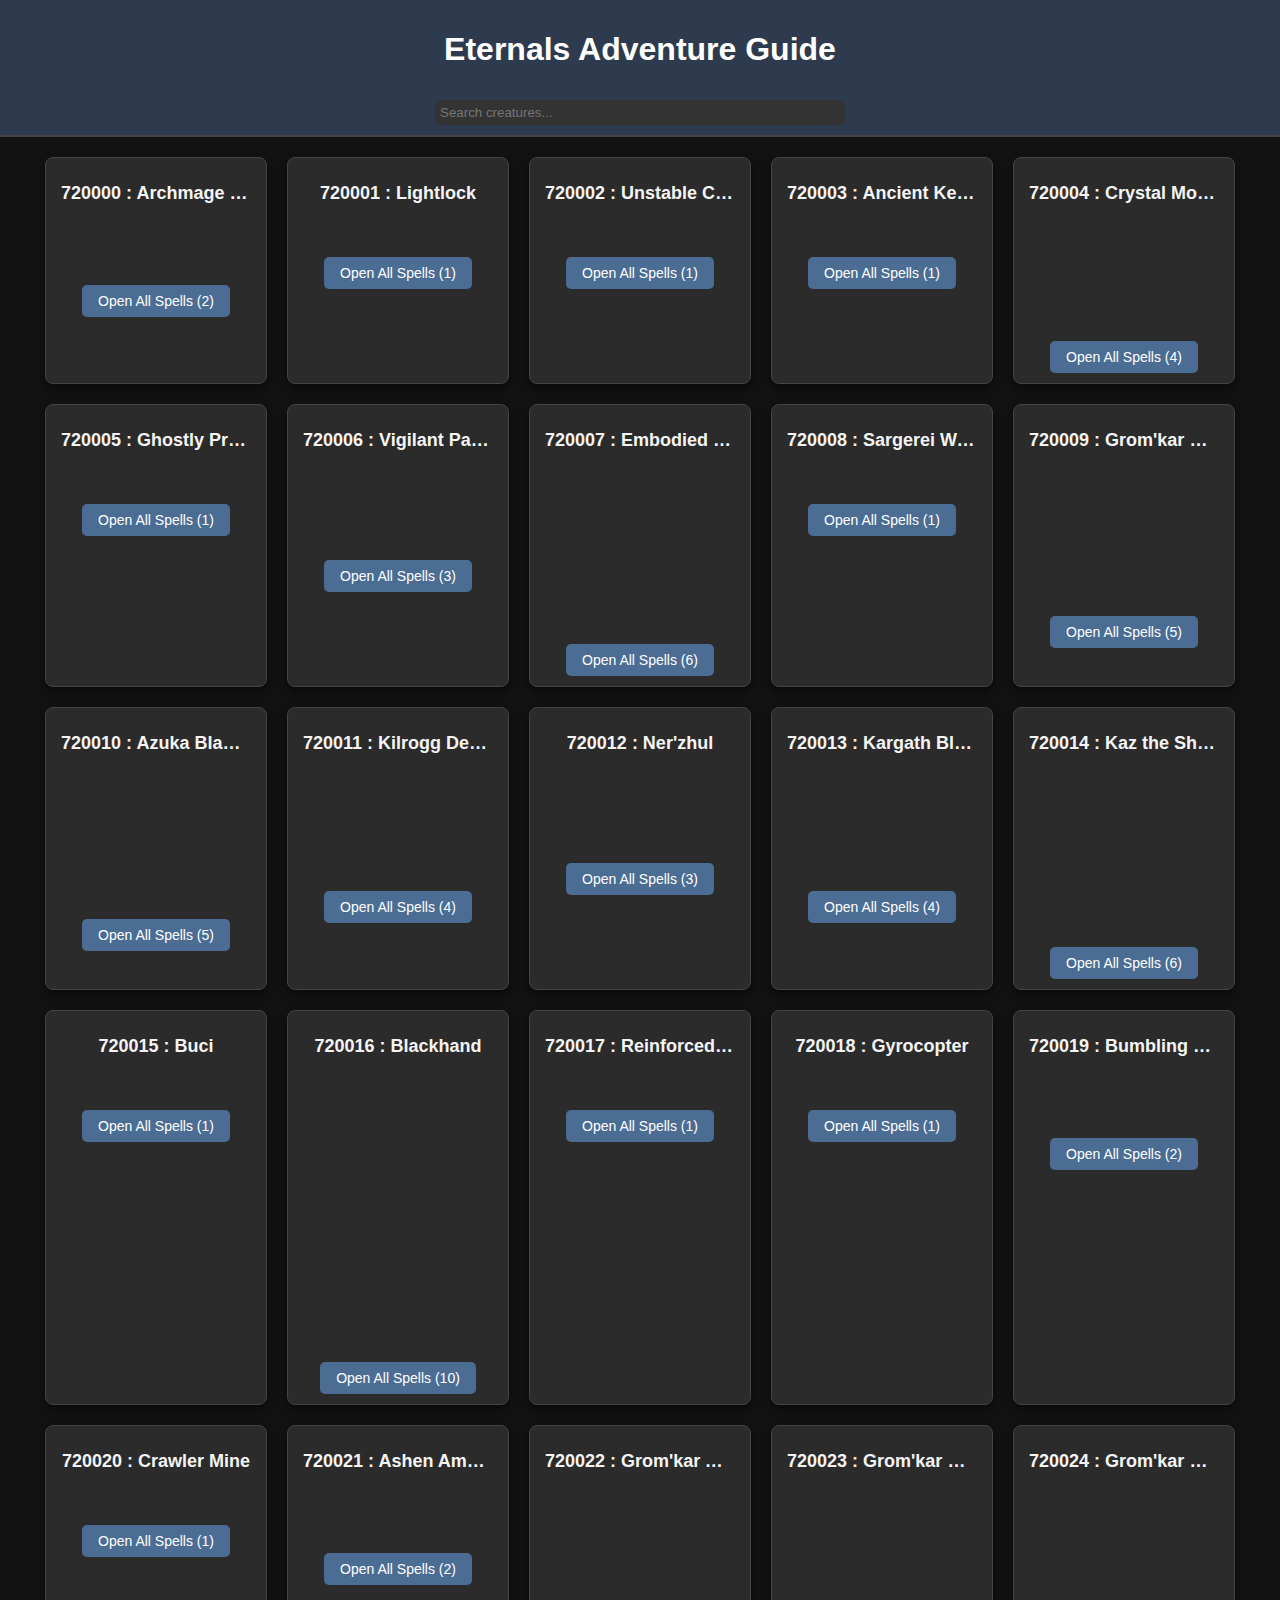
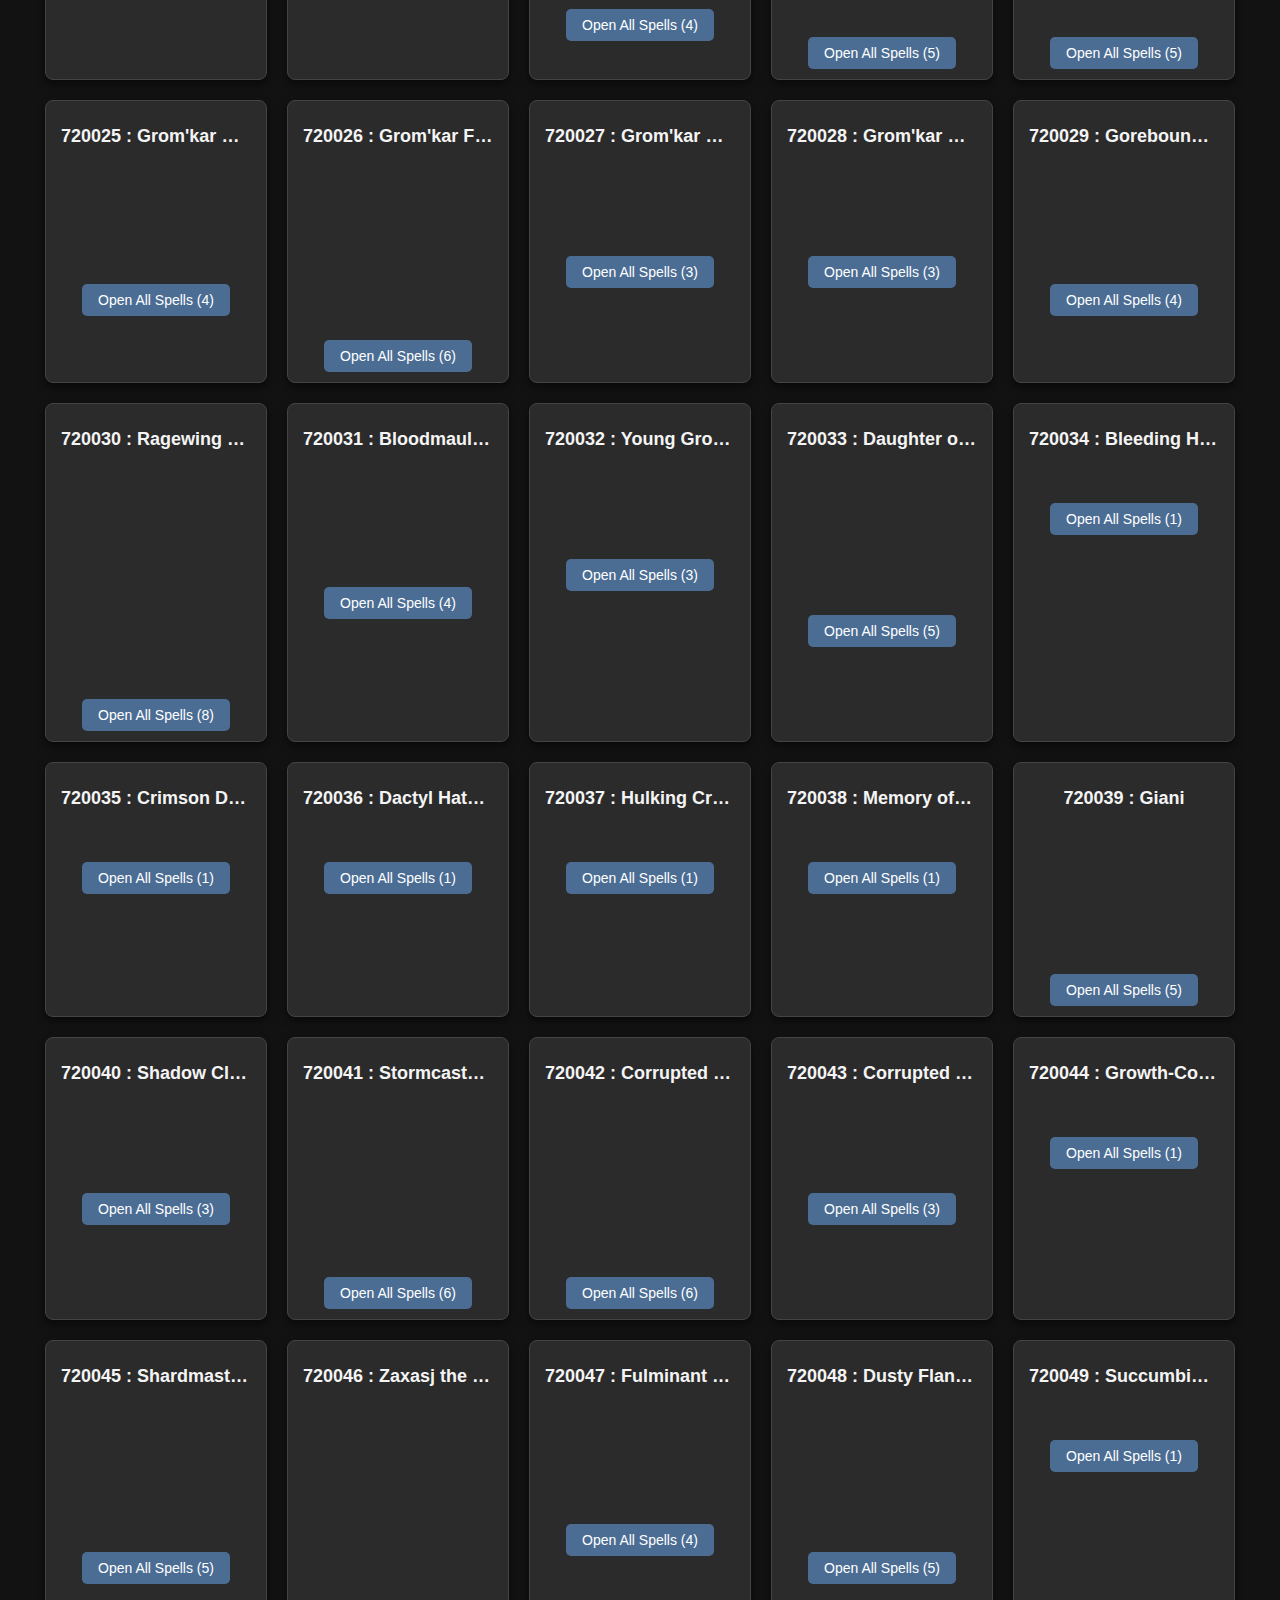
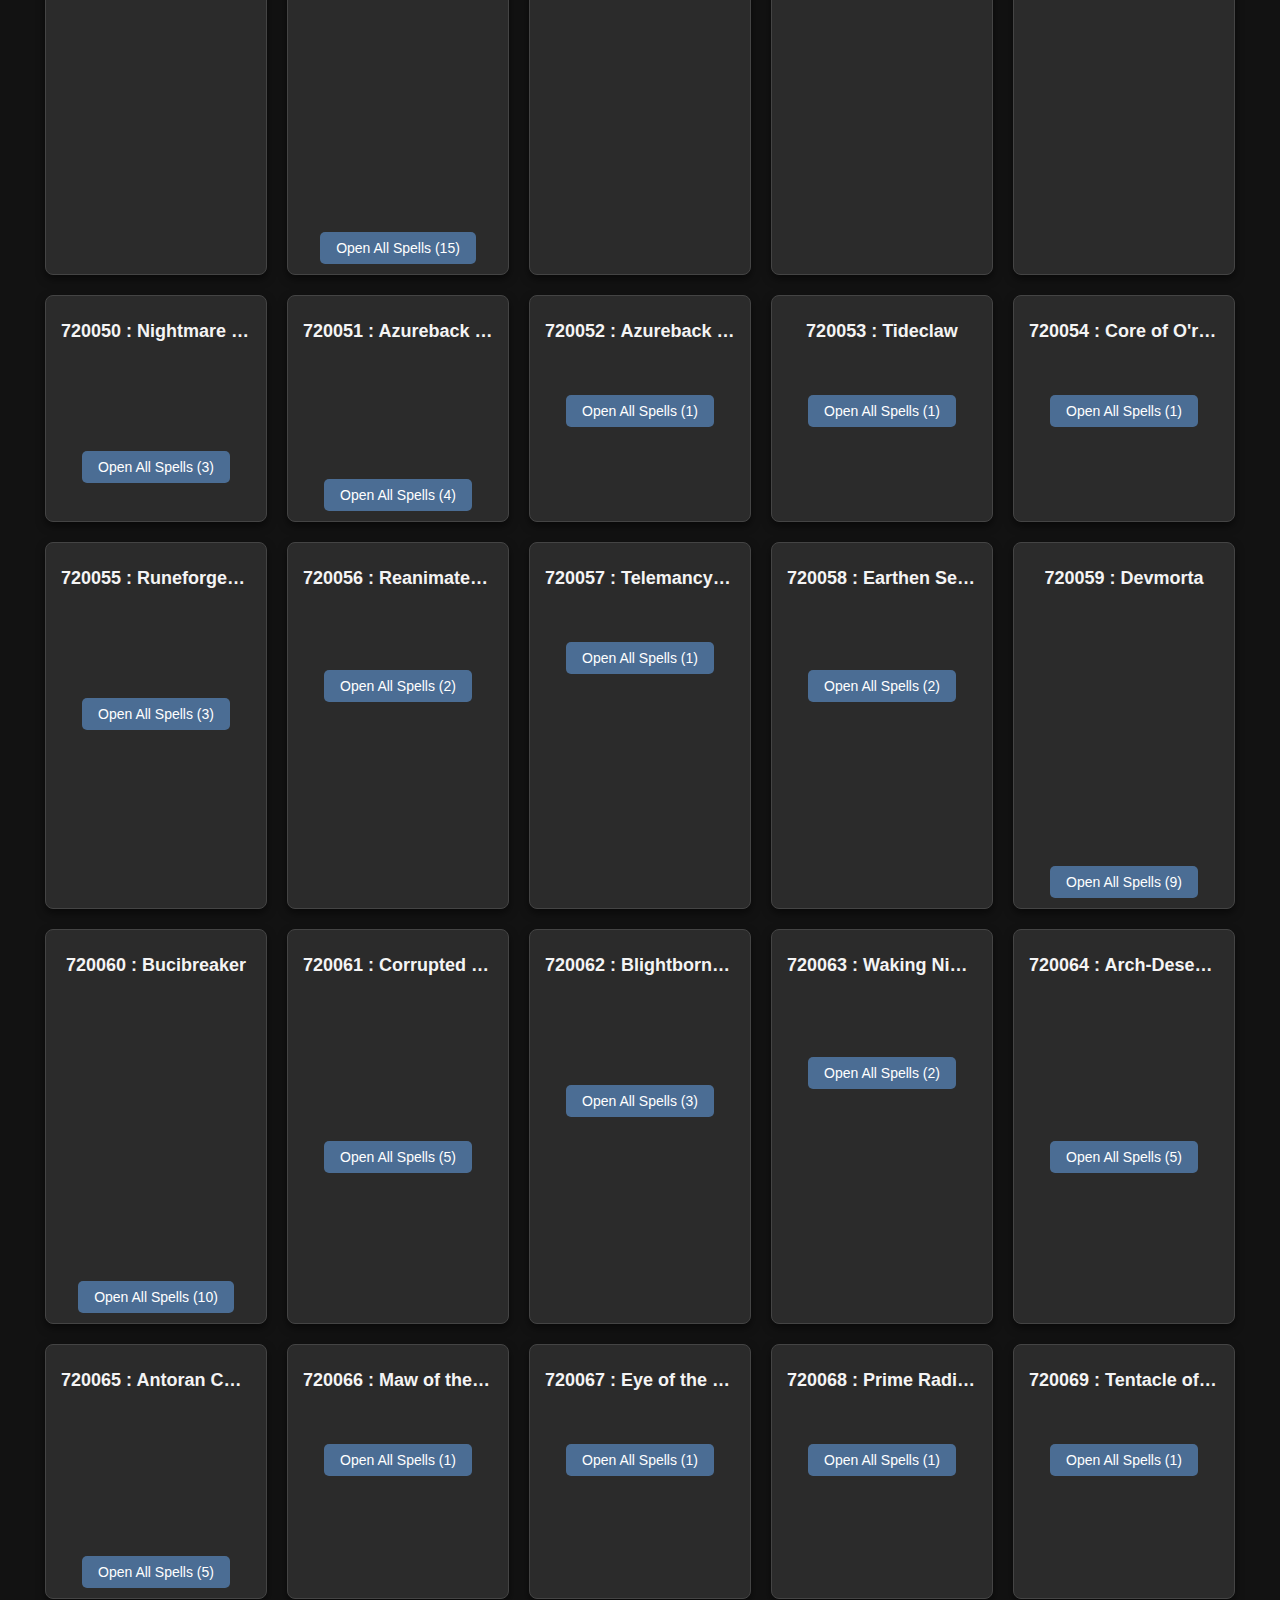
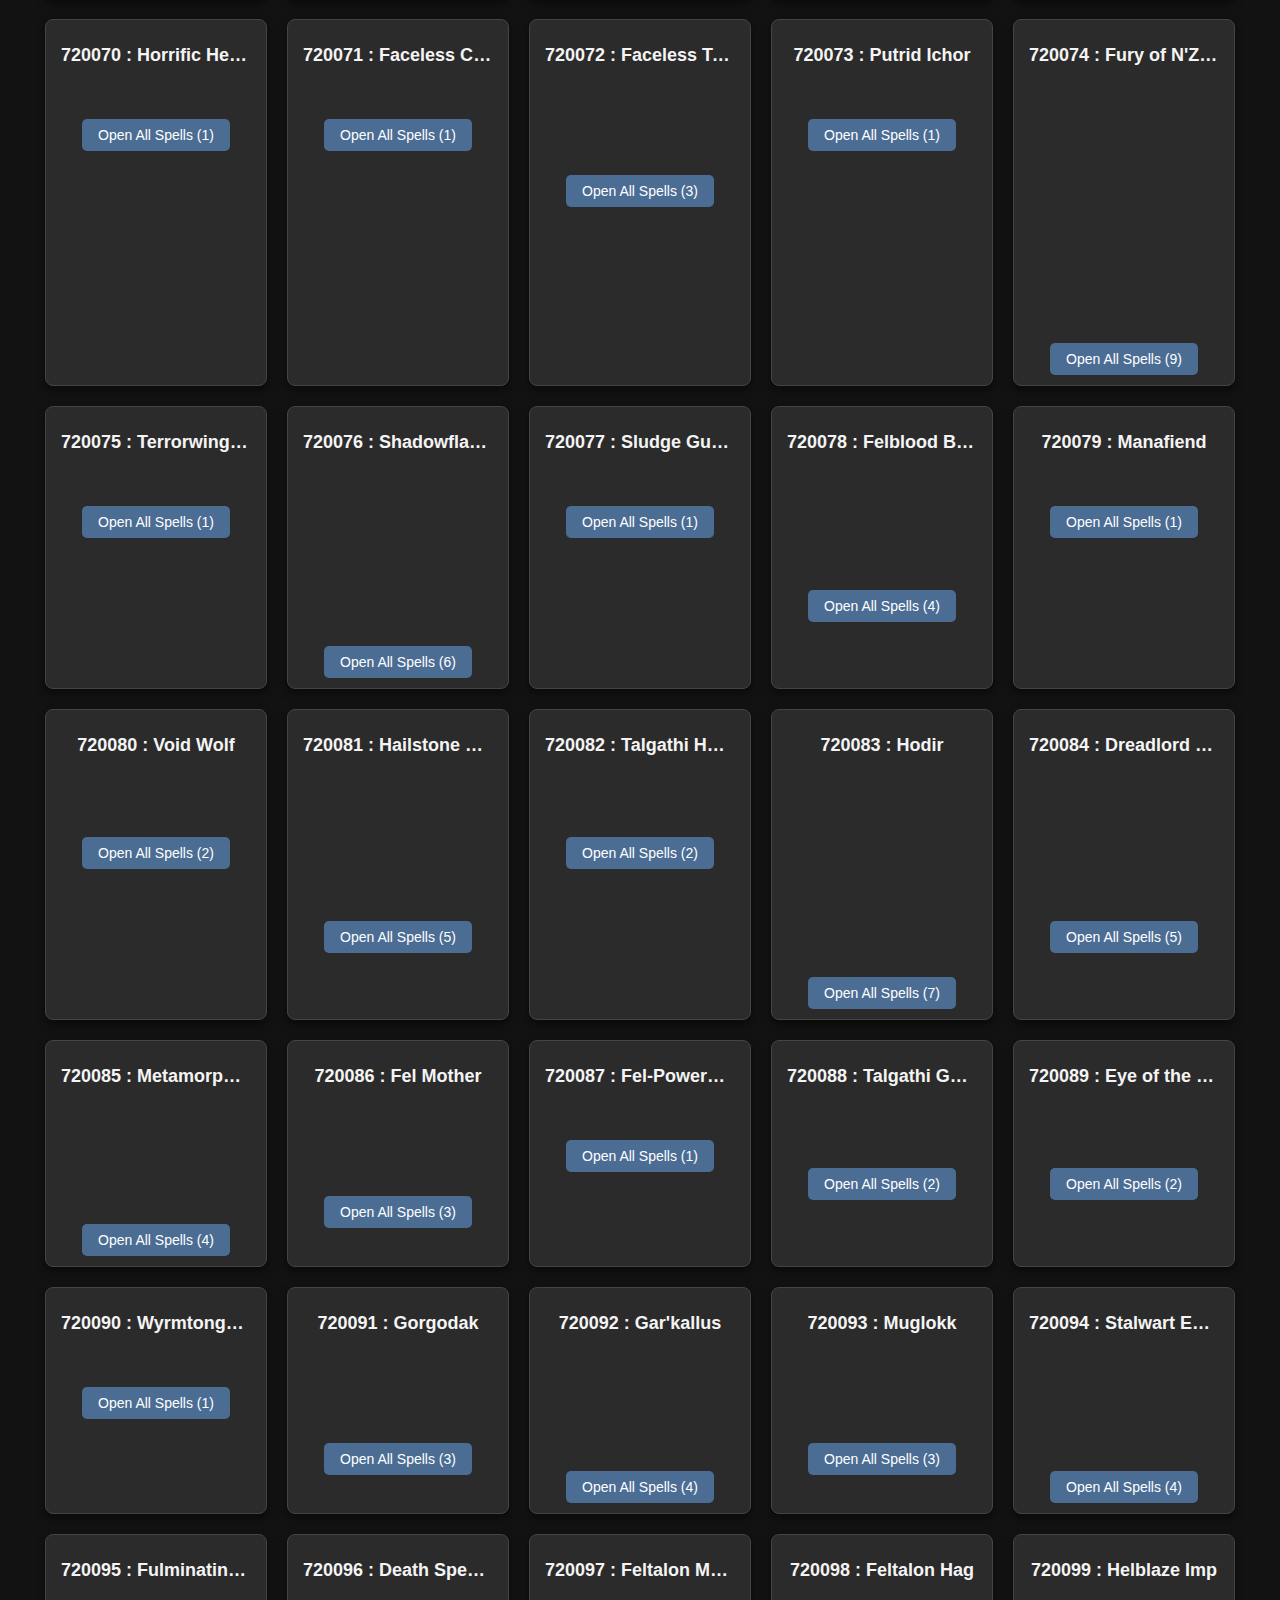
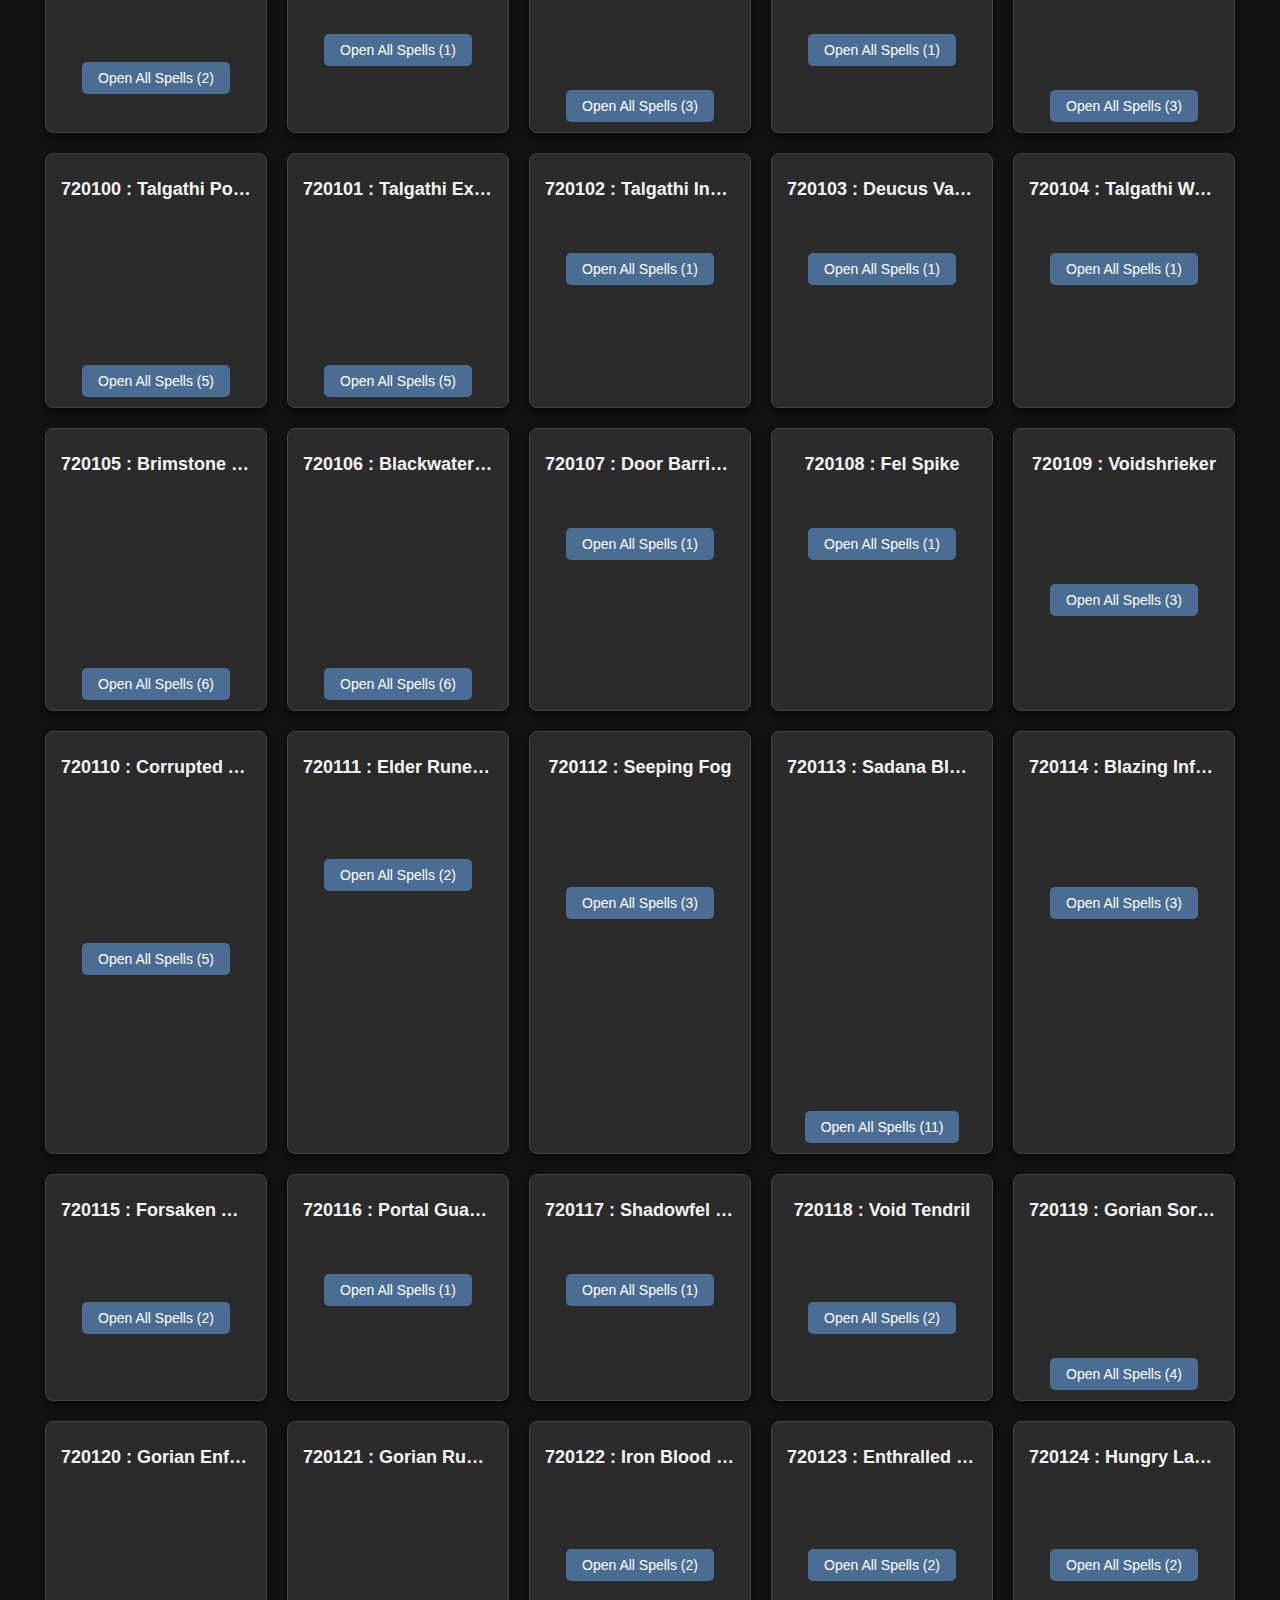
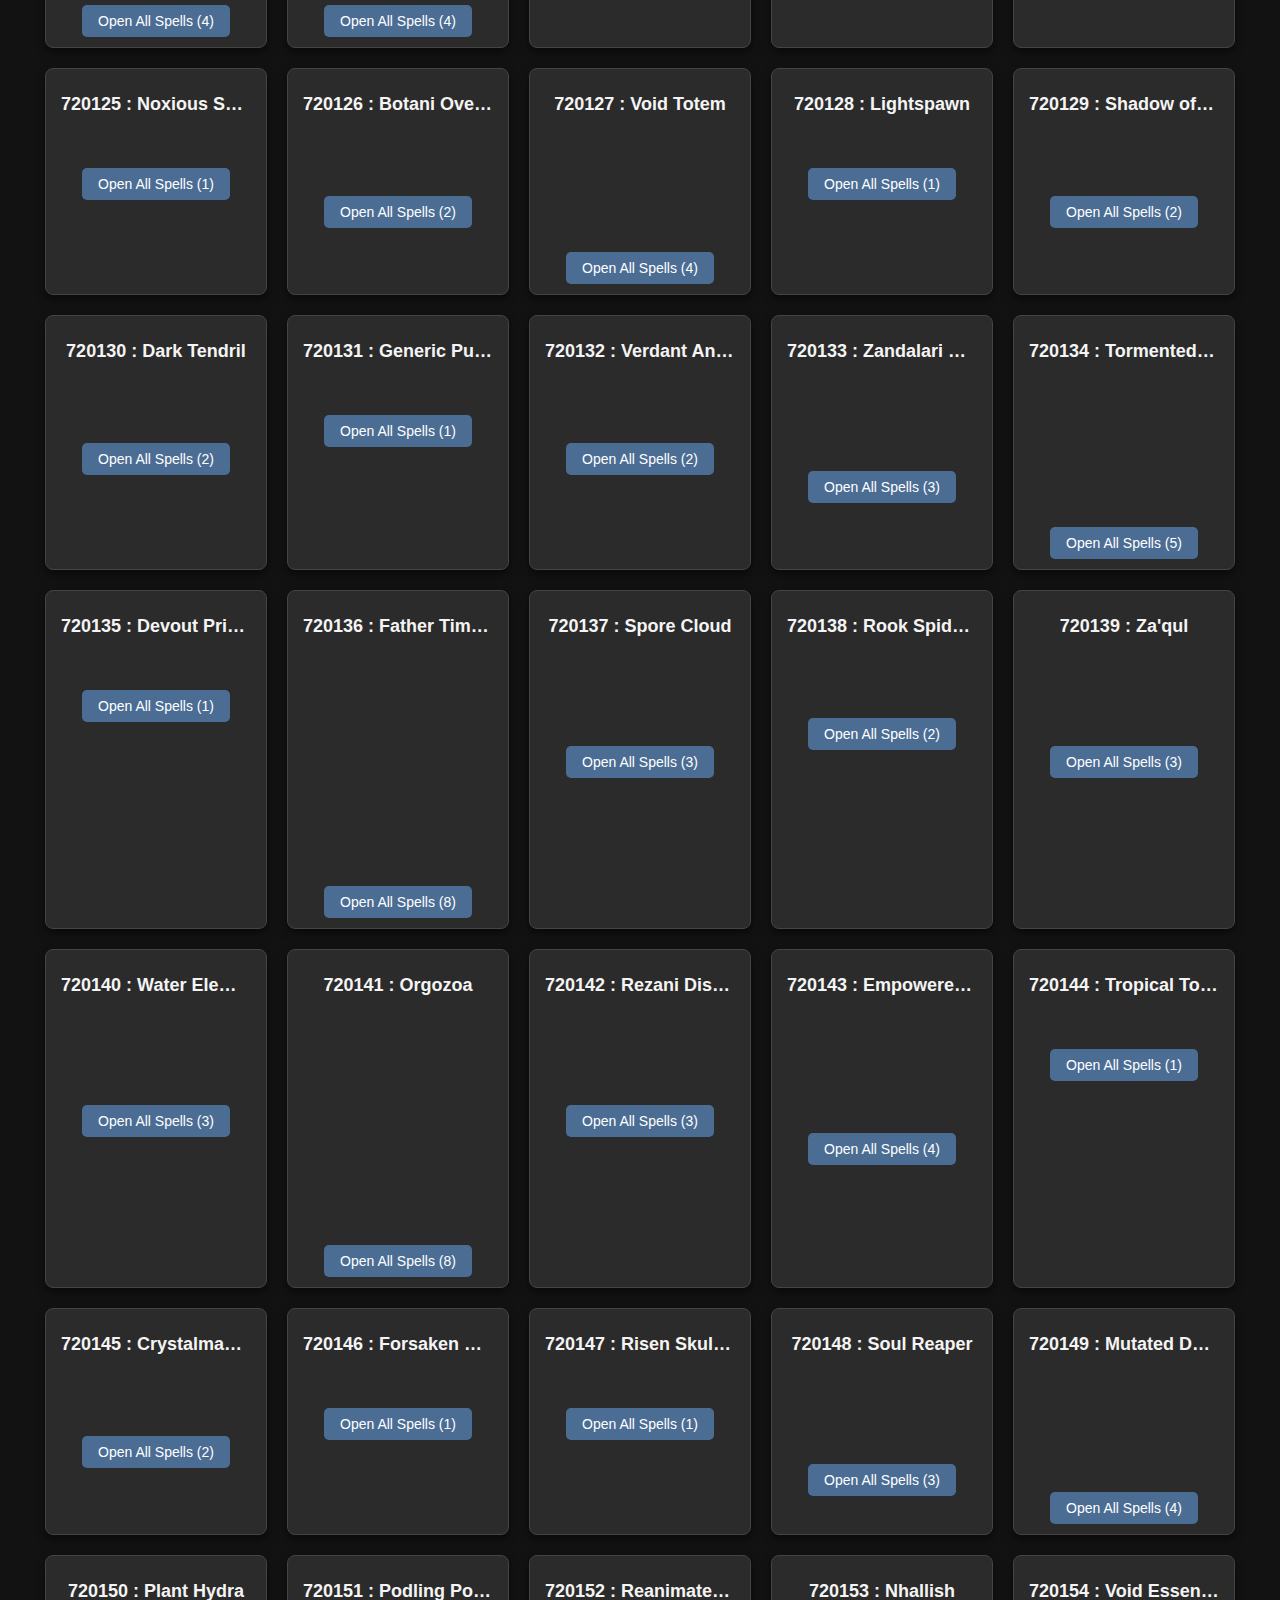
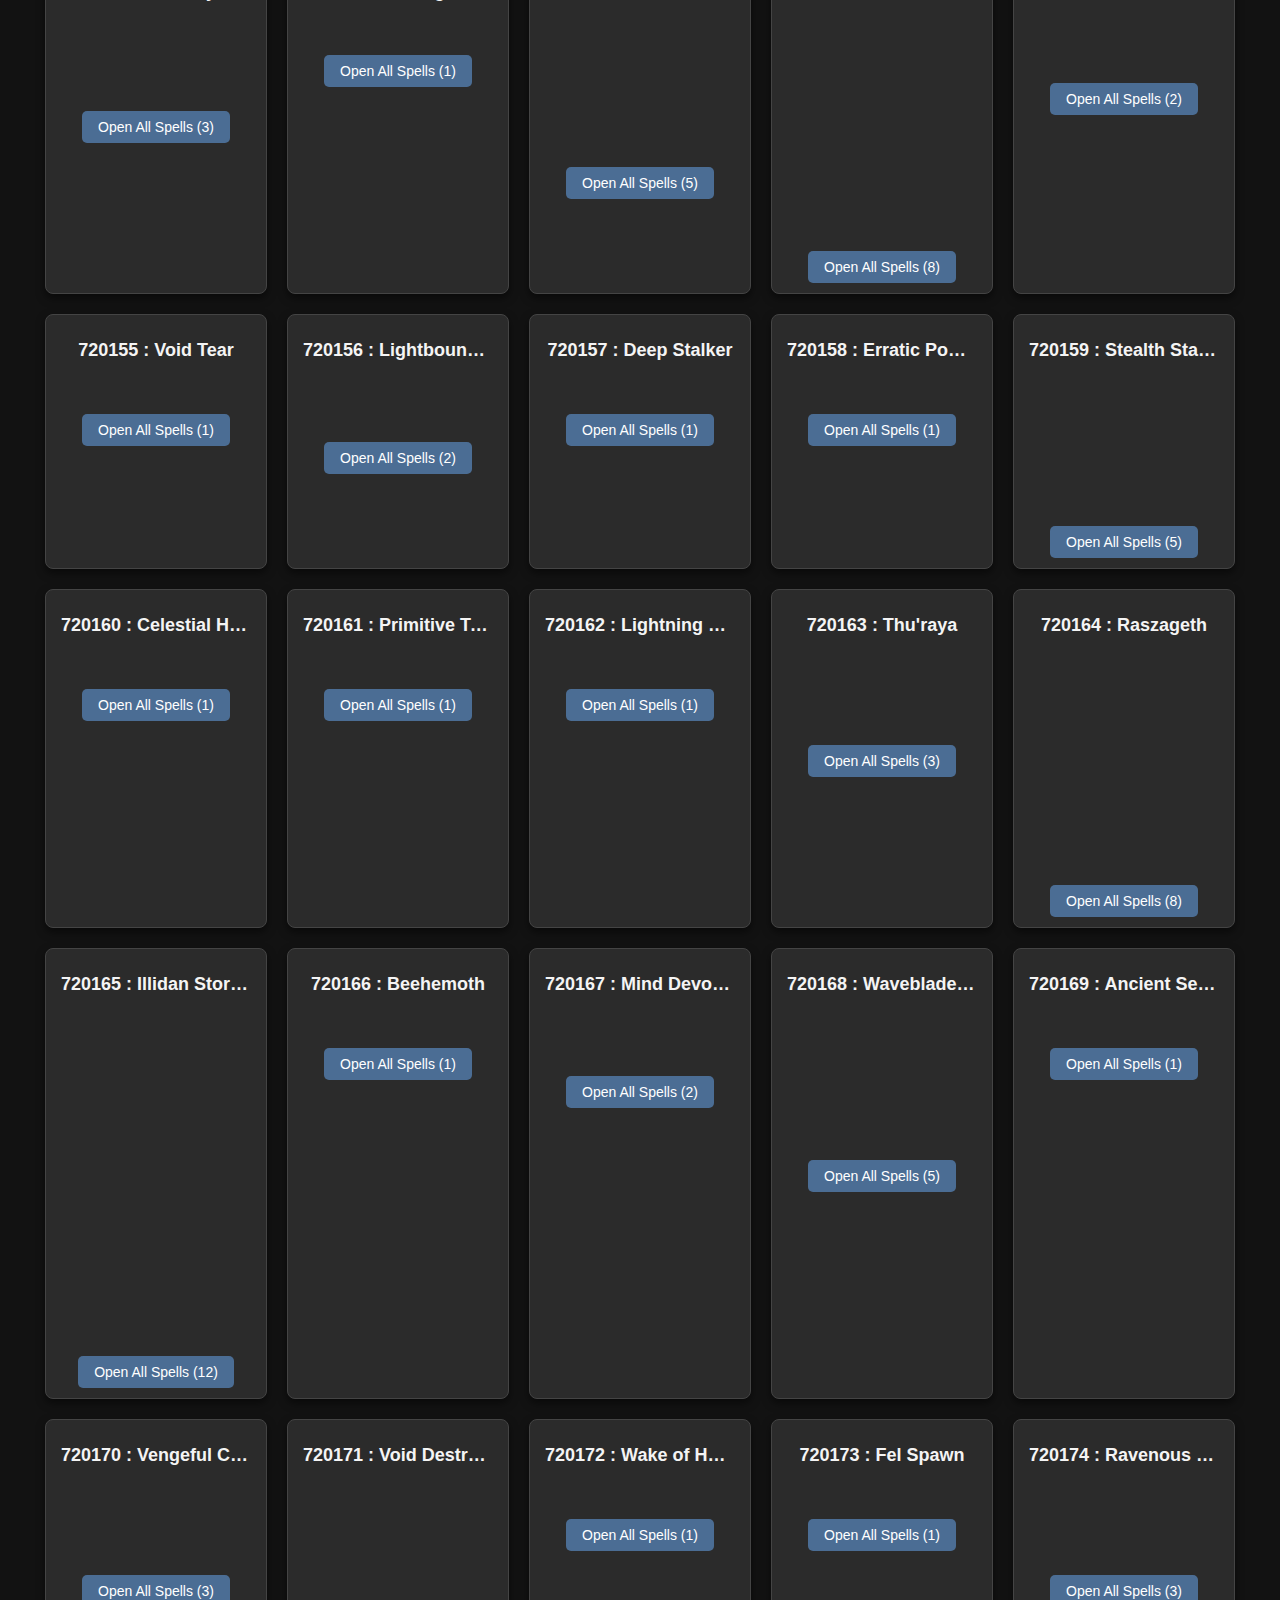
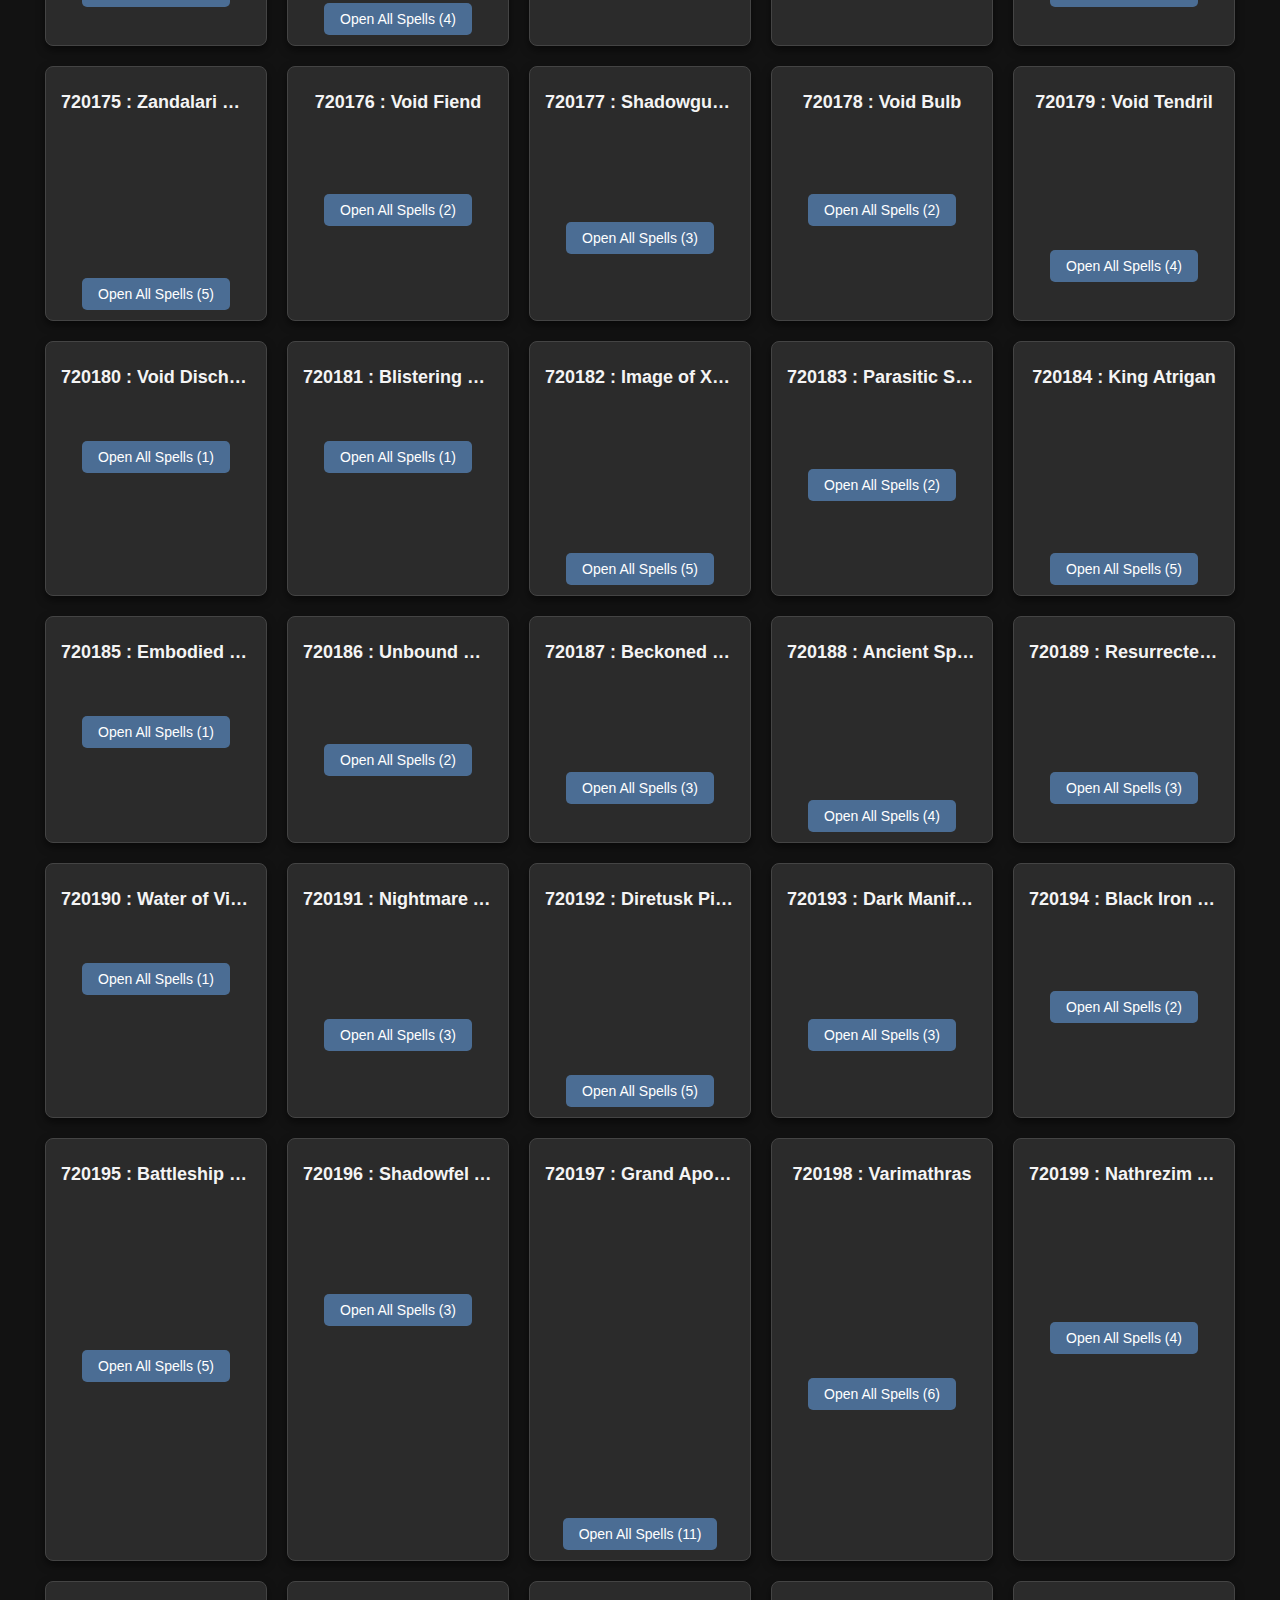
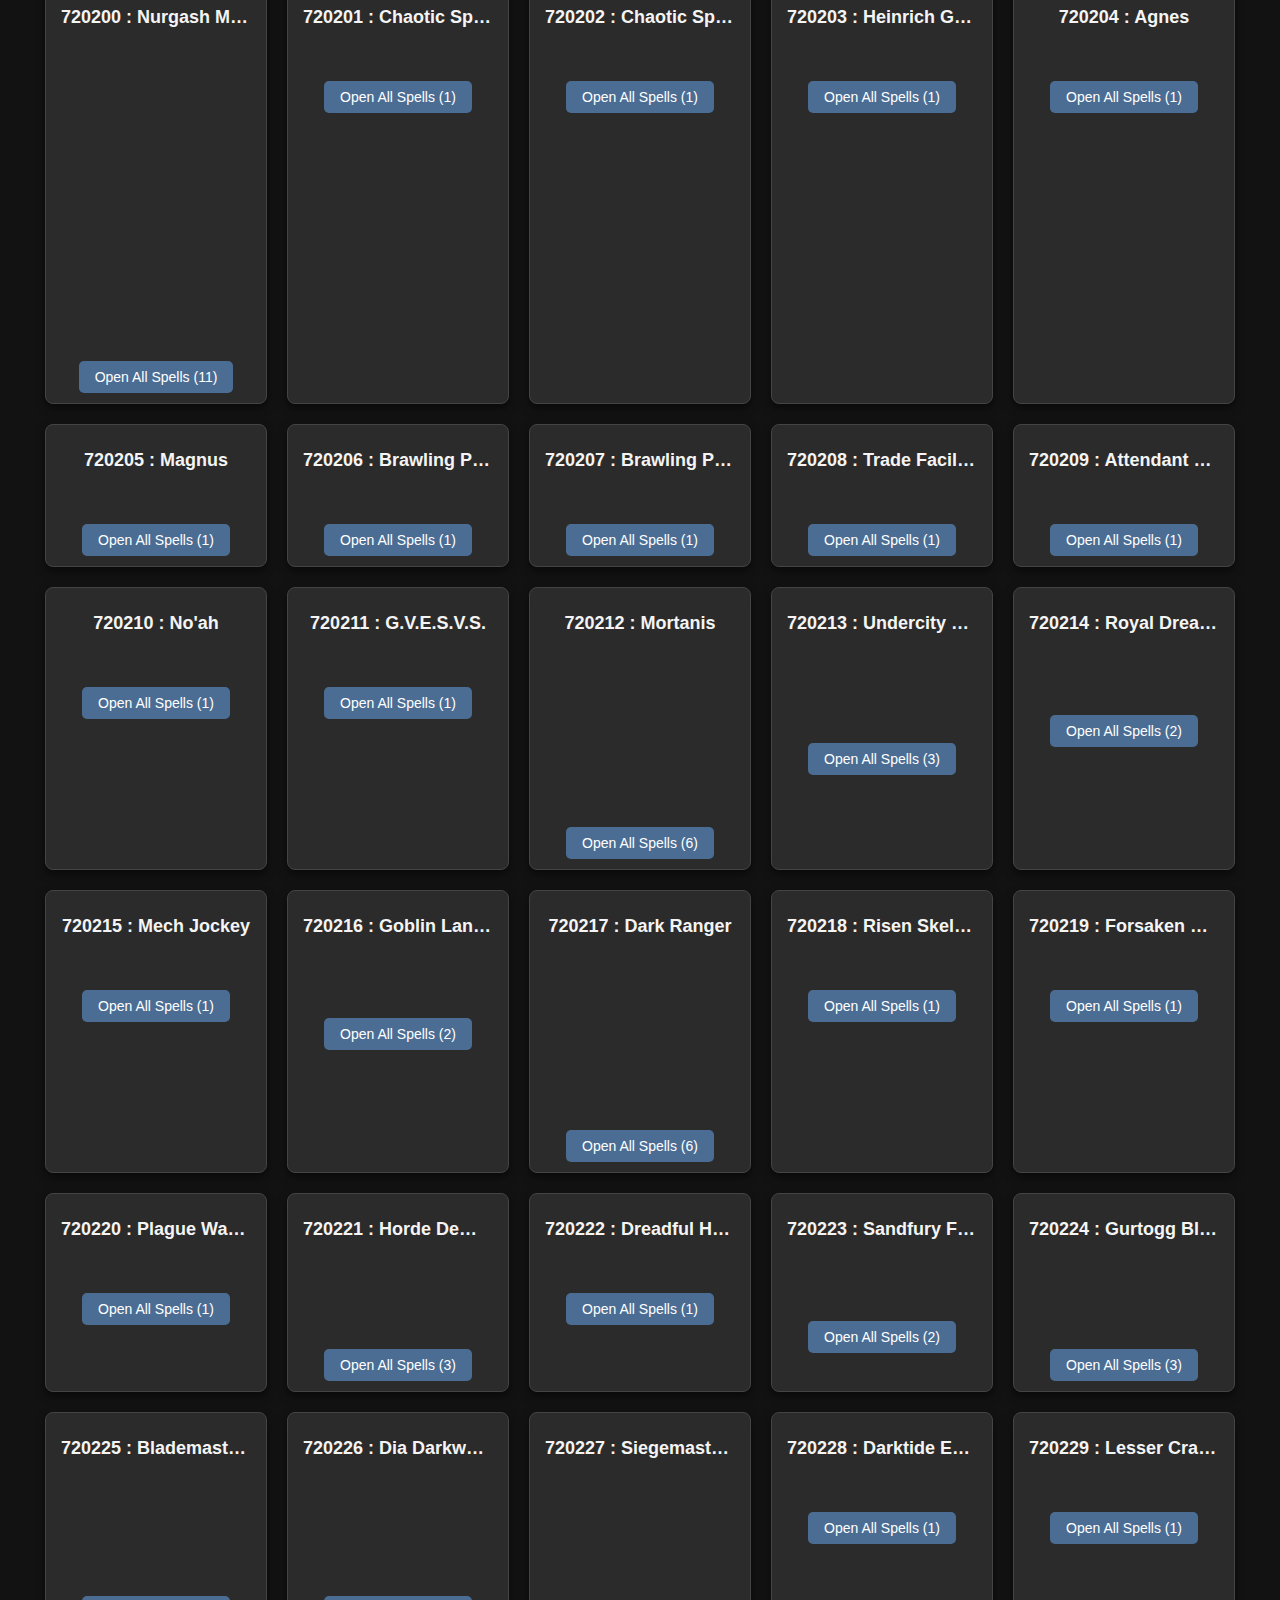
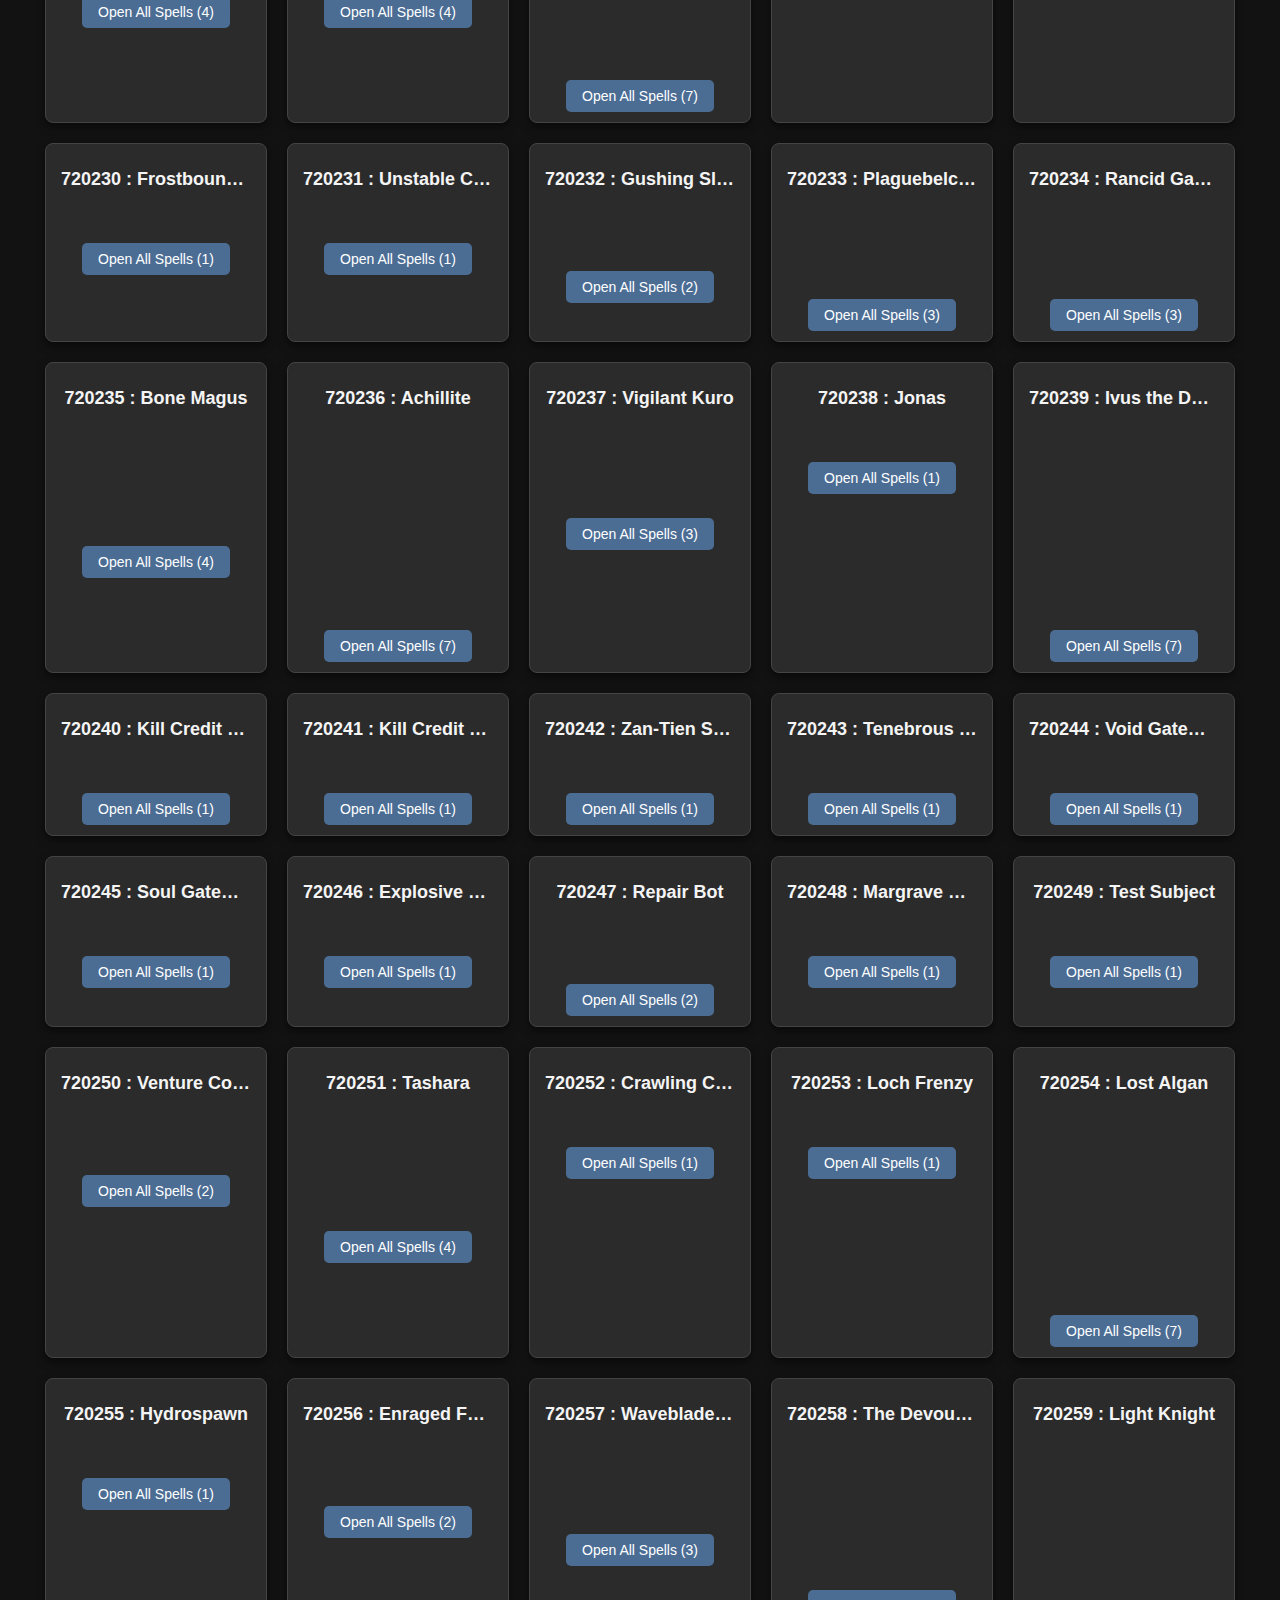
==== EternalsDocumentation/eternals_documentation.html @ cfdca2f6 "Add first version" ====
<!DOCTYPE html>
<html lang="en">
<head>
    <meta charset="UTF-8">
    <meta name="viewport" content="width=device-width, initial-scale=1.0">
    <title>Eternals Adventure Guide</title>
    <link rel="stylesheet" href="eternals_documentation.css">
    <script>const whTooltips = {colorLinks: true, iconizeLinks: true, renameLinks: true};</script>
    <script src="https://wow.zamimg.com/js/tooltips.js"></script>
</head>
<body>
    <header>
        <h1>Eternals Adventure Guide</h1>
        <input type="text" id="search" placeholder="Search creatures...">
    </header>
    <main id="creature-list">
        <!-- Creature entries will be dynamically rendered here -->
    </main>
    <script src="eternals_documentation.js"></script>
</body>
</html>
---- EternalsDocumentation/eternals_documentation.css ----
body {
    font-family: Arial, sans-serif;
    margin: 0;
    padding: 0;
    background-color: #1a1a1a; /* Dark background for the body */
    color: #e0e0e0; /* Light gray text color for readability */
}

header {
    background-color: #2e3b4e; /* Keep the same dark blue for header */
    color: white;
    padding: 10px;
    text-align: center;
    border-bottom: 2px solid #444; /* Dark border for separation */
}

header input {
    margin-top: 10px;
    padding: 5px;
    width: 100%;
    max-width: 400px; /* Limit the width of the input field */
    border: none;
    border-radius: 5px;
    background-color: #333; /* Dark background for the input */
    color: white; /* White text in the input */
}

main {
    display: flex;
    flex-wrap: wrap;
    justify-content: center;
    padding: 10px;
    background-color: #121212; /* Dark background for the main area */
}

.card {
    background: #2b2b2b; /* Slightly lighter dark background for cards */
    border-radius: 8px;
    box-shadow: 0 4px 8px rgba(0, 0, 0, 0.5); /* Darker shadow for depth */
    margin: 10px;
    width: 200px;
    padding: 10px;
    text-align: center;
    transition: transform 0.2s;
    overflow: hidden; /* Prevents overflow within the card */
    border: 1px solid #444; /* Dark border for card */
}

.card:hover {
    transform: scale(1.05);
    box-shadow: 0 4px 12px rgba(0, 0, 0, 0.7); /* Darker shadow on hover */
}

.card h2 {
    font-size: 18px;
    margin: 10px 0;
    overflow: hidden;
    text-overflow: ellipsis;
    white-space: nowrap;
    color: #f4f4f4; /* Light color for headings */
    transition: transform 0.3s ease, color 0.3s ease, background-color 0.3s ease, box-shadow 0.3s ease;
    padding: 5px; /* Add some padding for the expanded effect */
    position: relative; /* Allows positioning of shadow on hover */
    text-align: center; /* Center the heading text */
}

.card h2:hover {
    transform: scale(1.2); /* Make the name bigger */
    color: #ffffff; /* Change the text color to white */
    background-color: rgba(0, 0, 0, 0.7); /* Dark background for better contrast */
    box-shadow: 0 4px 8px rgba(0, 0, 0, 0.5); /* Shadow to give a "pop" effect */
    white-space: normal; /* Allow the name to wrap and show the full name */
    overflow: visible; /* Allow the full text to be visible */
    max-width: none; /* Remove any width constraint when hovering */
}

.card .abilities {
    margin-top: 10px;
    display: flex;
    flex-direction: column;
    justify-content: flex-start;
    padding-right: 10px; /* Add some padding for scroll */
    background-color: #2b2b2b; /* Ensure the background color matches the card */
}

.card .abilities a {
    display: flex;
    align-items: center; /* Align icon and name in one row */
    margin: 5px 0;
    text-decoration: none;
    color: #9db6d1; /* Faded blue color for links */
    font-weight: bold;
    white-space: nowrap; /* Prevents text from wrapping */
    overflow: hidden; /* Hide overflowing text */
    text-overflow: ellipsis; /* Show "..." if text overflows */
    max-width: 100%; /* Ensure link does not exceed card width */
}

.card .abilities a:hover {
    color: #e2b97f; /* Goldish color on hover for emphasis */
}

.card .abilities .spell-icon {
    display: inline-block;
    width: 18px; /* Adjust size to be smaller */
    height: 18px; /* Adjust size to be smaller */
    margin-right: 5px;
    vertical-align: middle; /* Aligns the icon with the text */
}

.card .open-spells-btn {
    background-color: #4b6d94; /* Blue color for the button */
    color: white;
    border: none;
    padding: 8px 16px;
    border-radius: 5px;
    margin-top: 10px;
    cursor: pointer;
    font-size: 14px;
    transition: background-color 0.3s ease;
}

.card .open-spells-btn:hover {
    background-color: #5a80a3; /* Lighter blue for hover effect */
}

.card .open-spells-btn:focus {
    outline: none; /* Remove default focus outline */
}
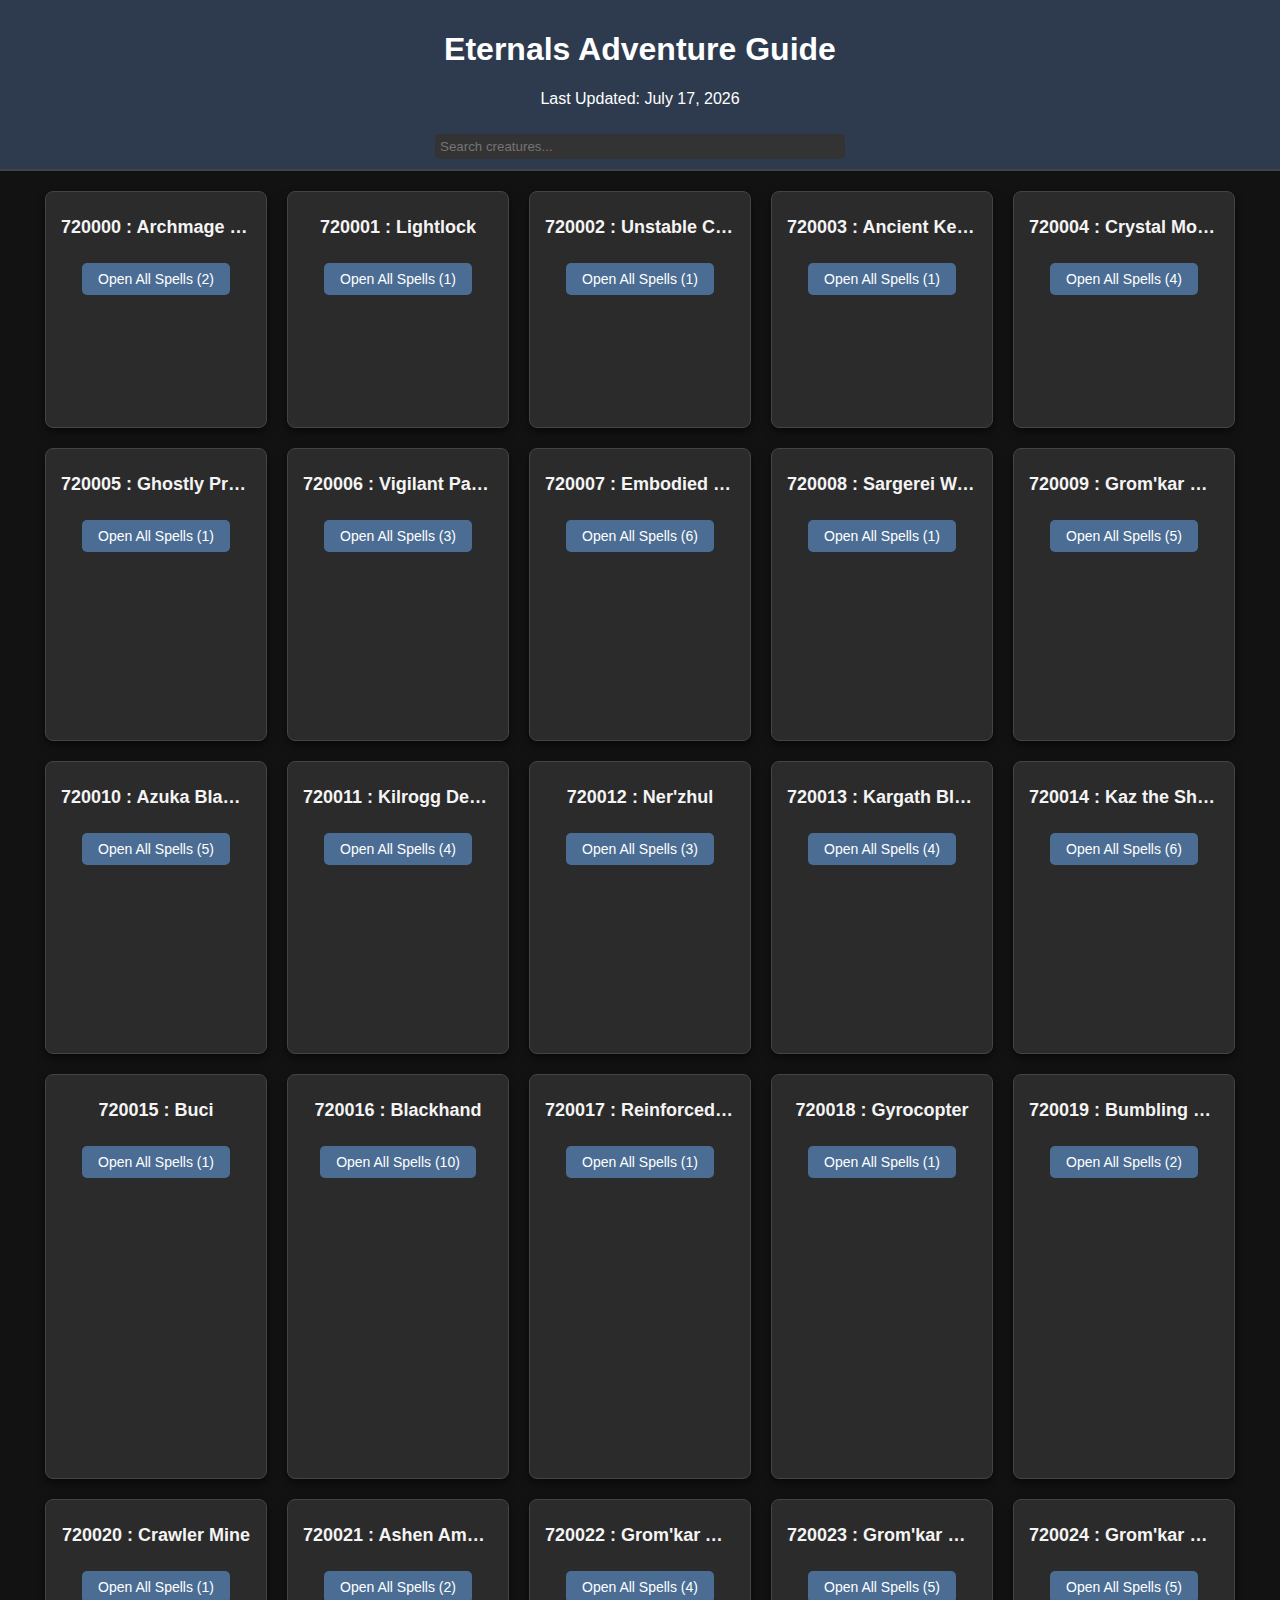
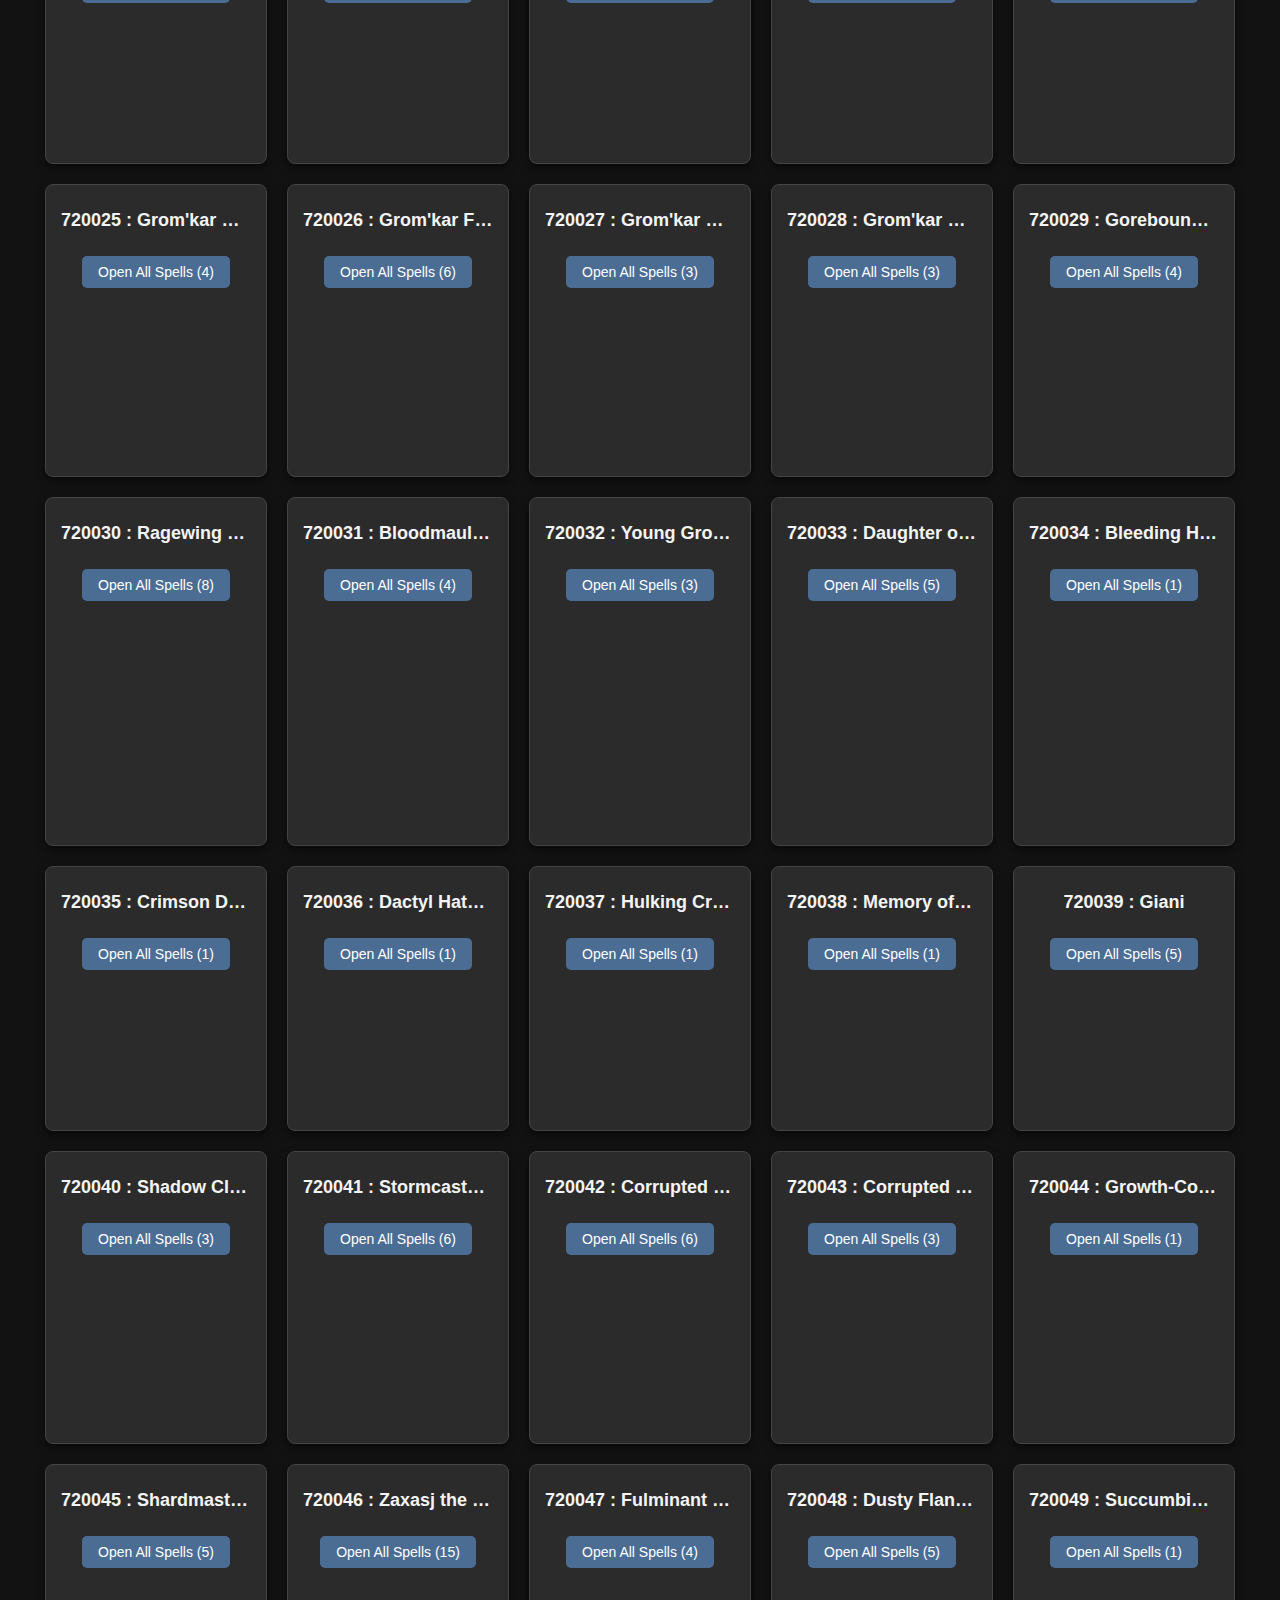
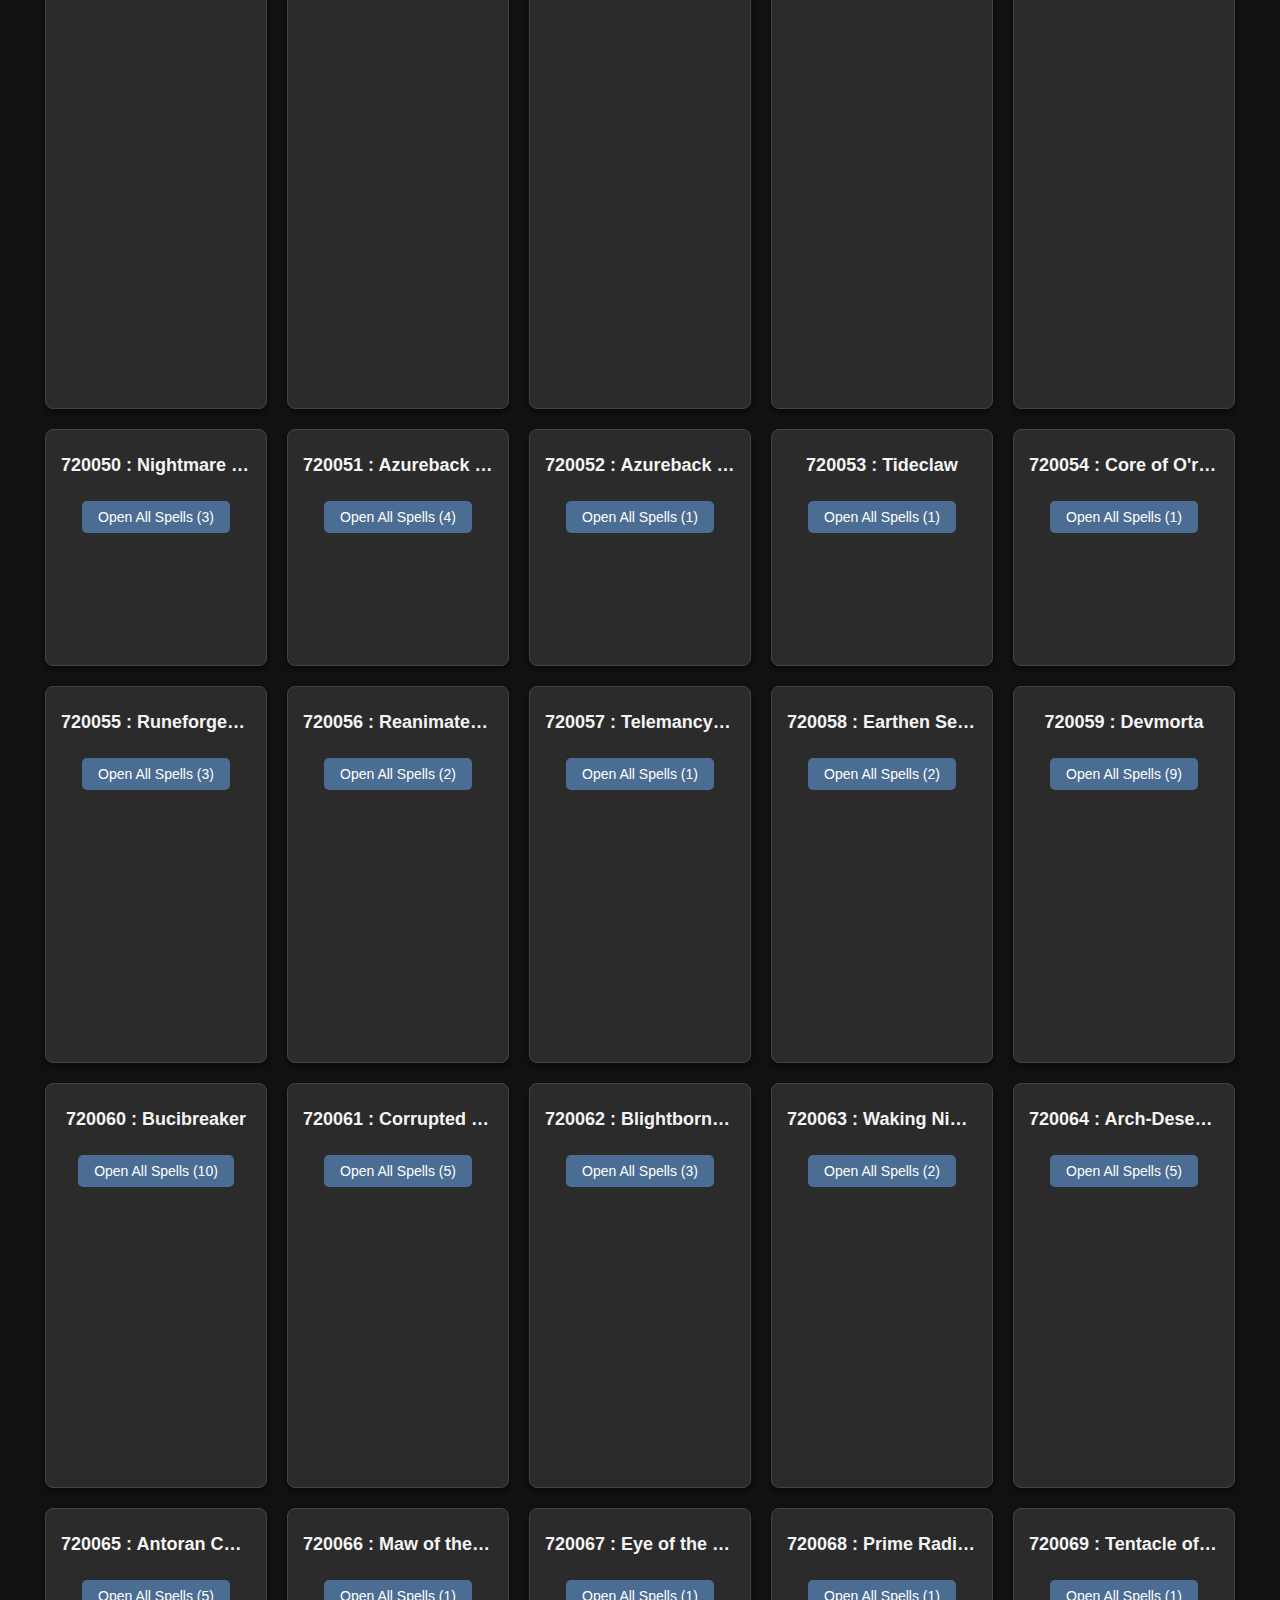
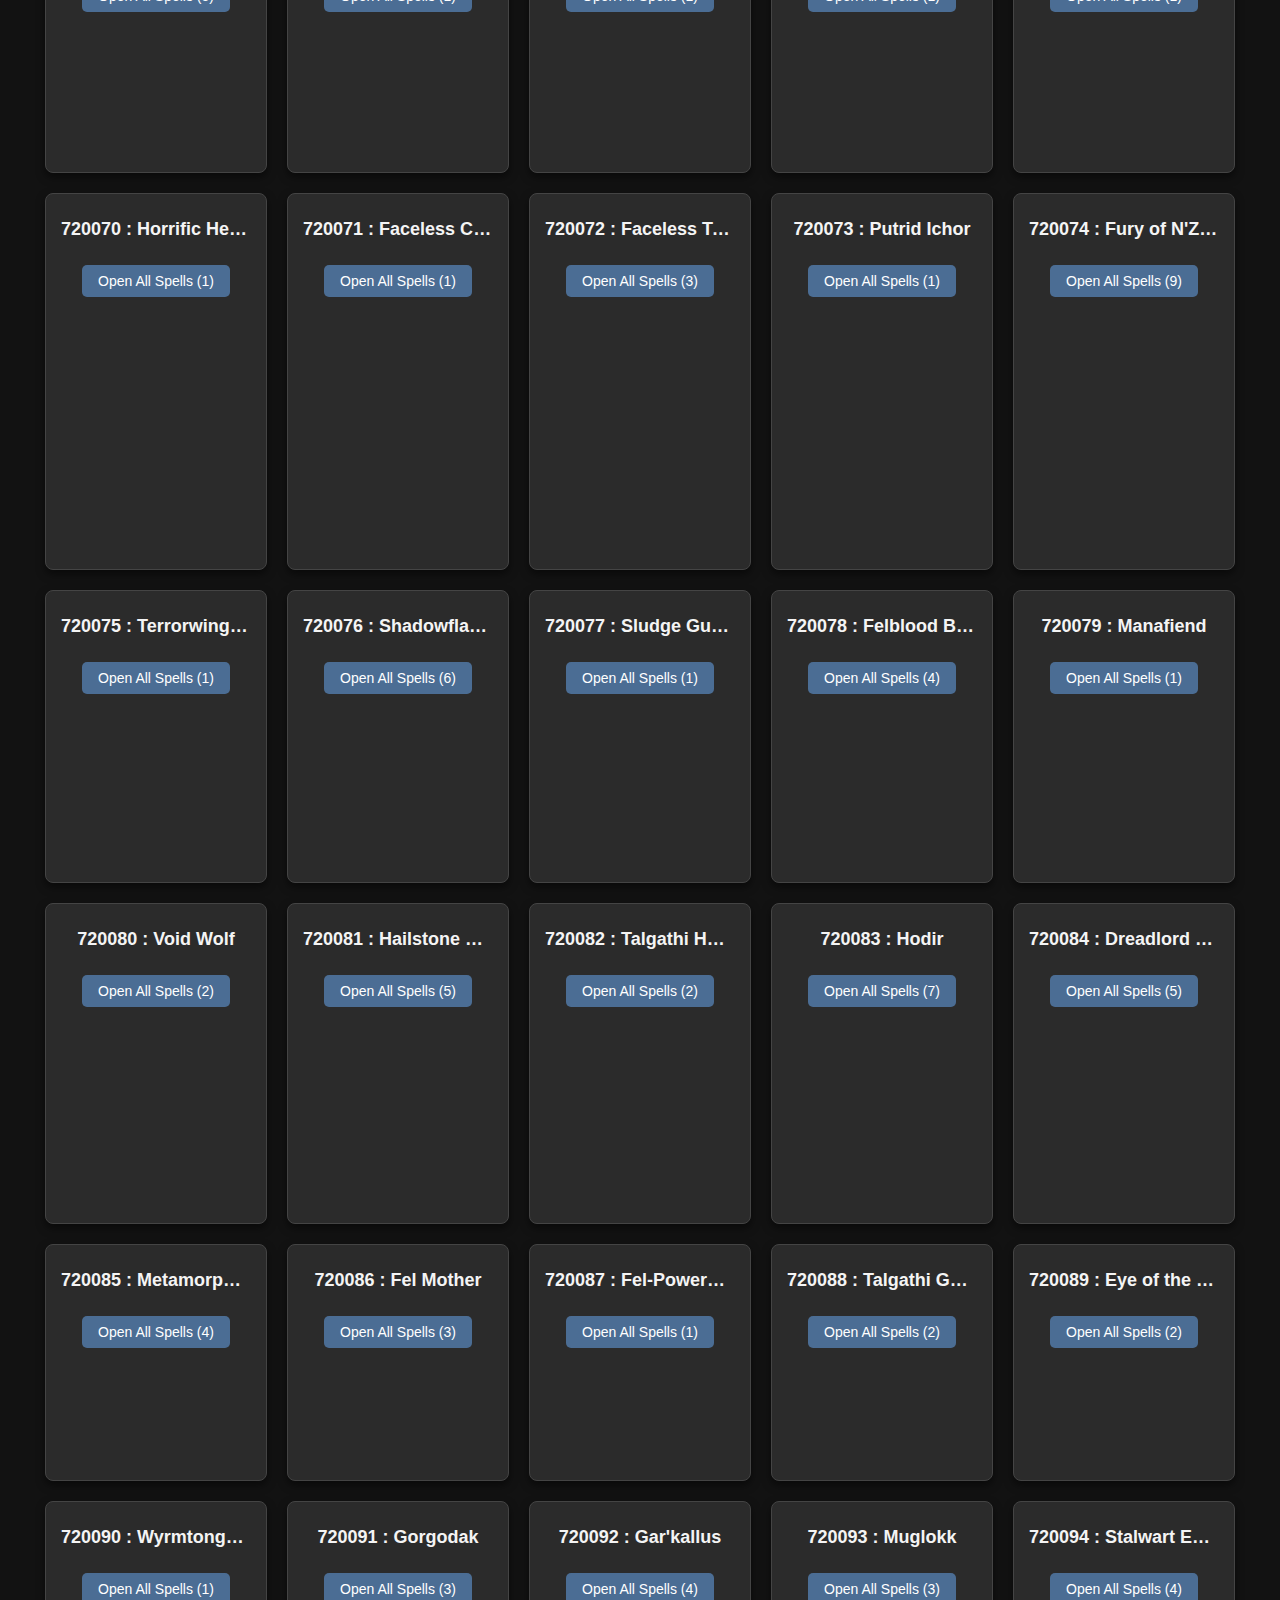
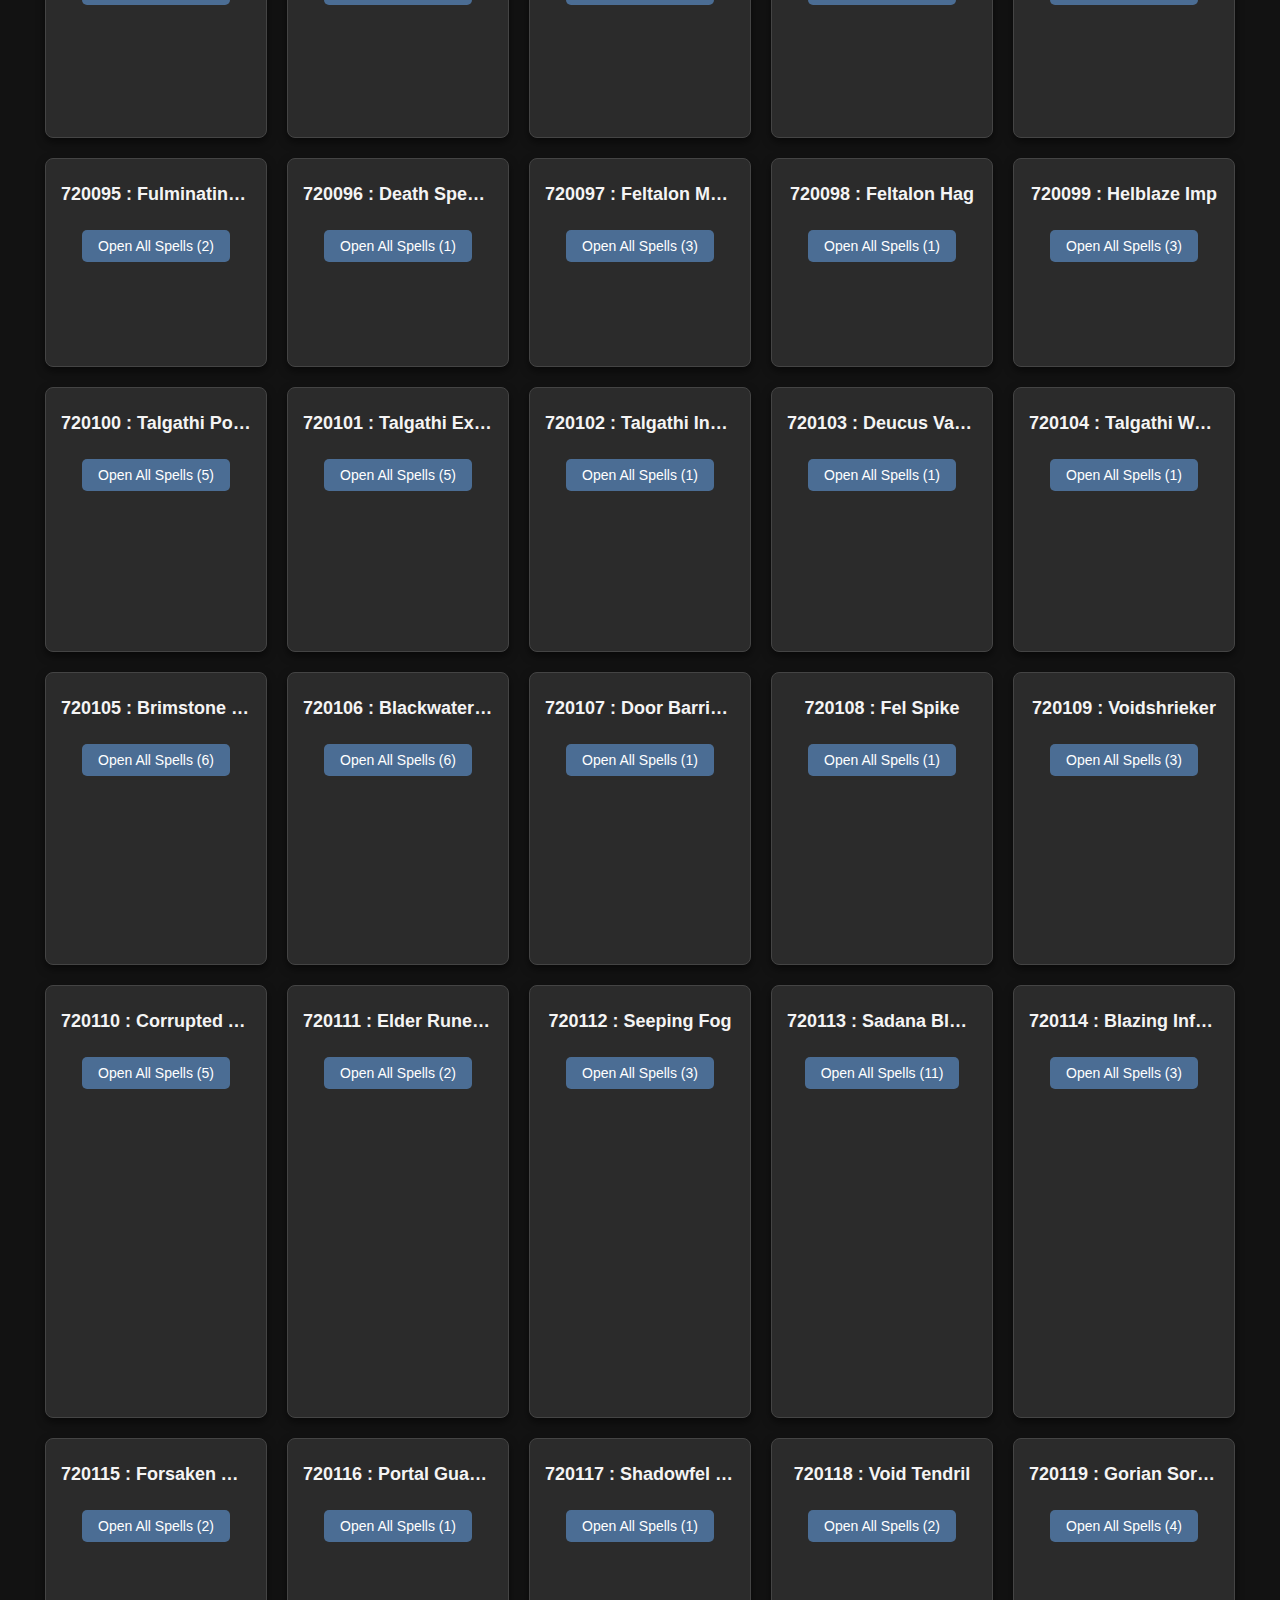
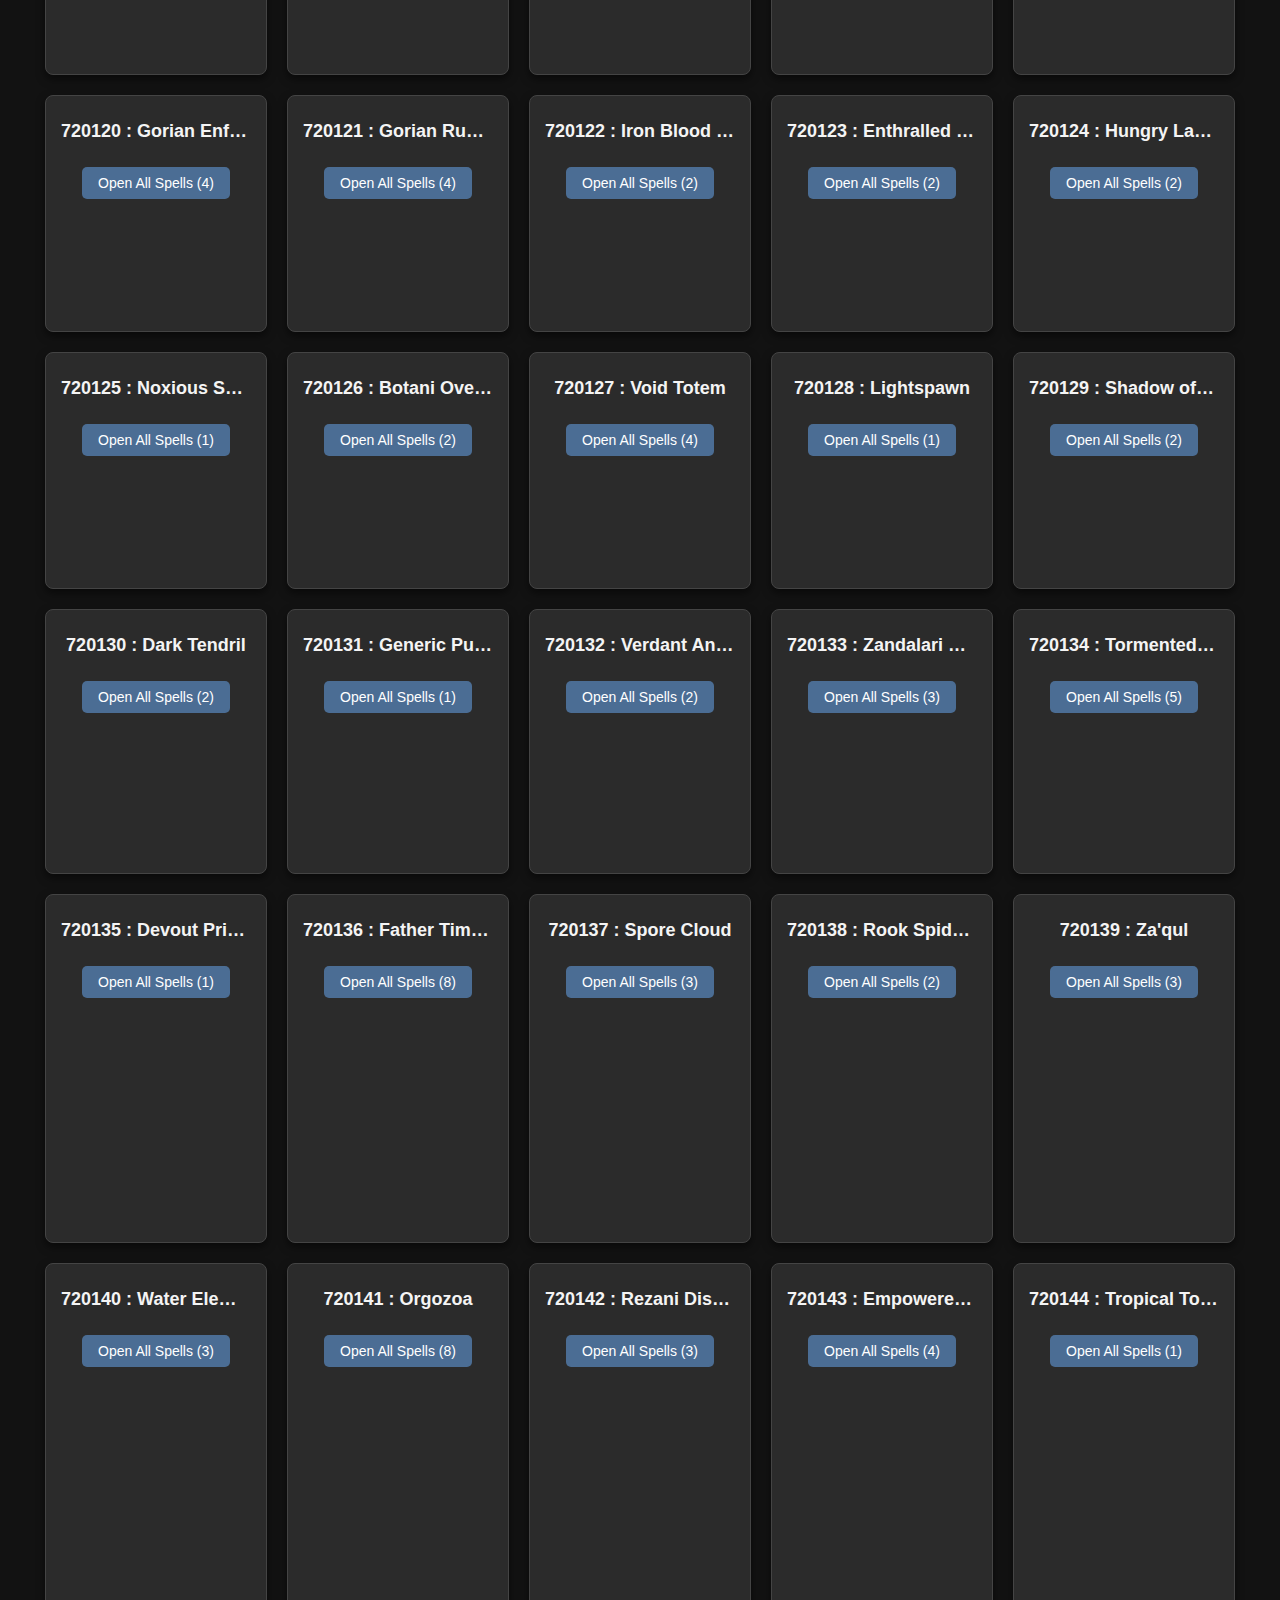
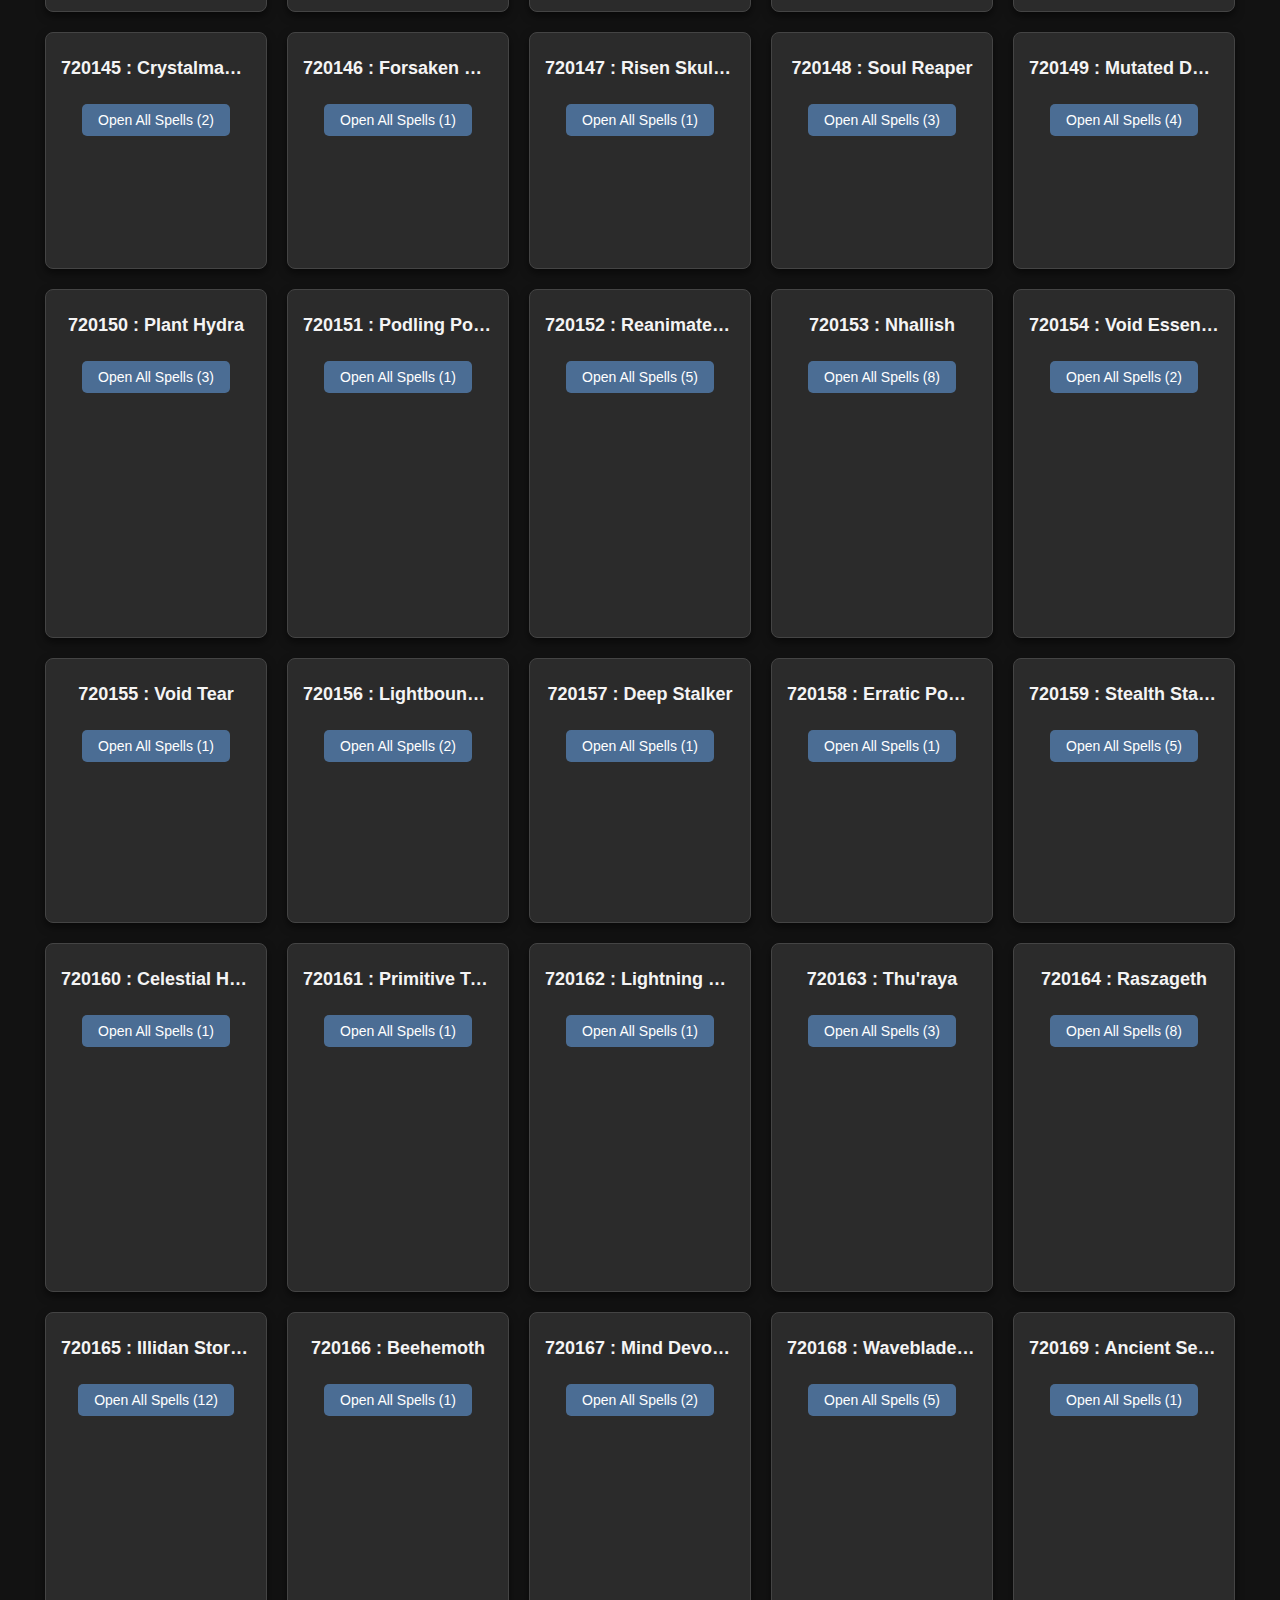
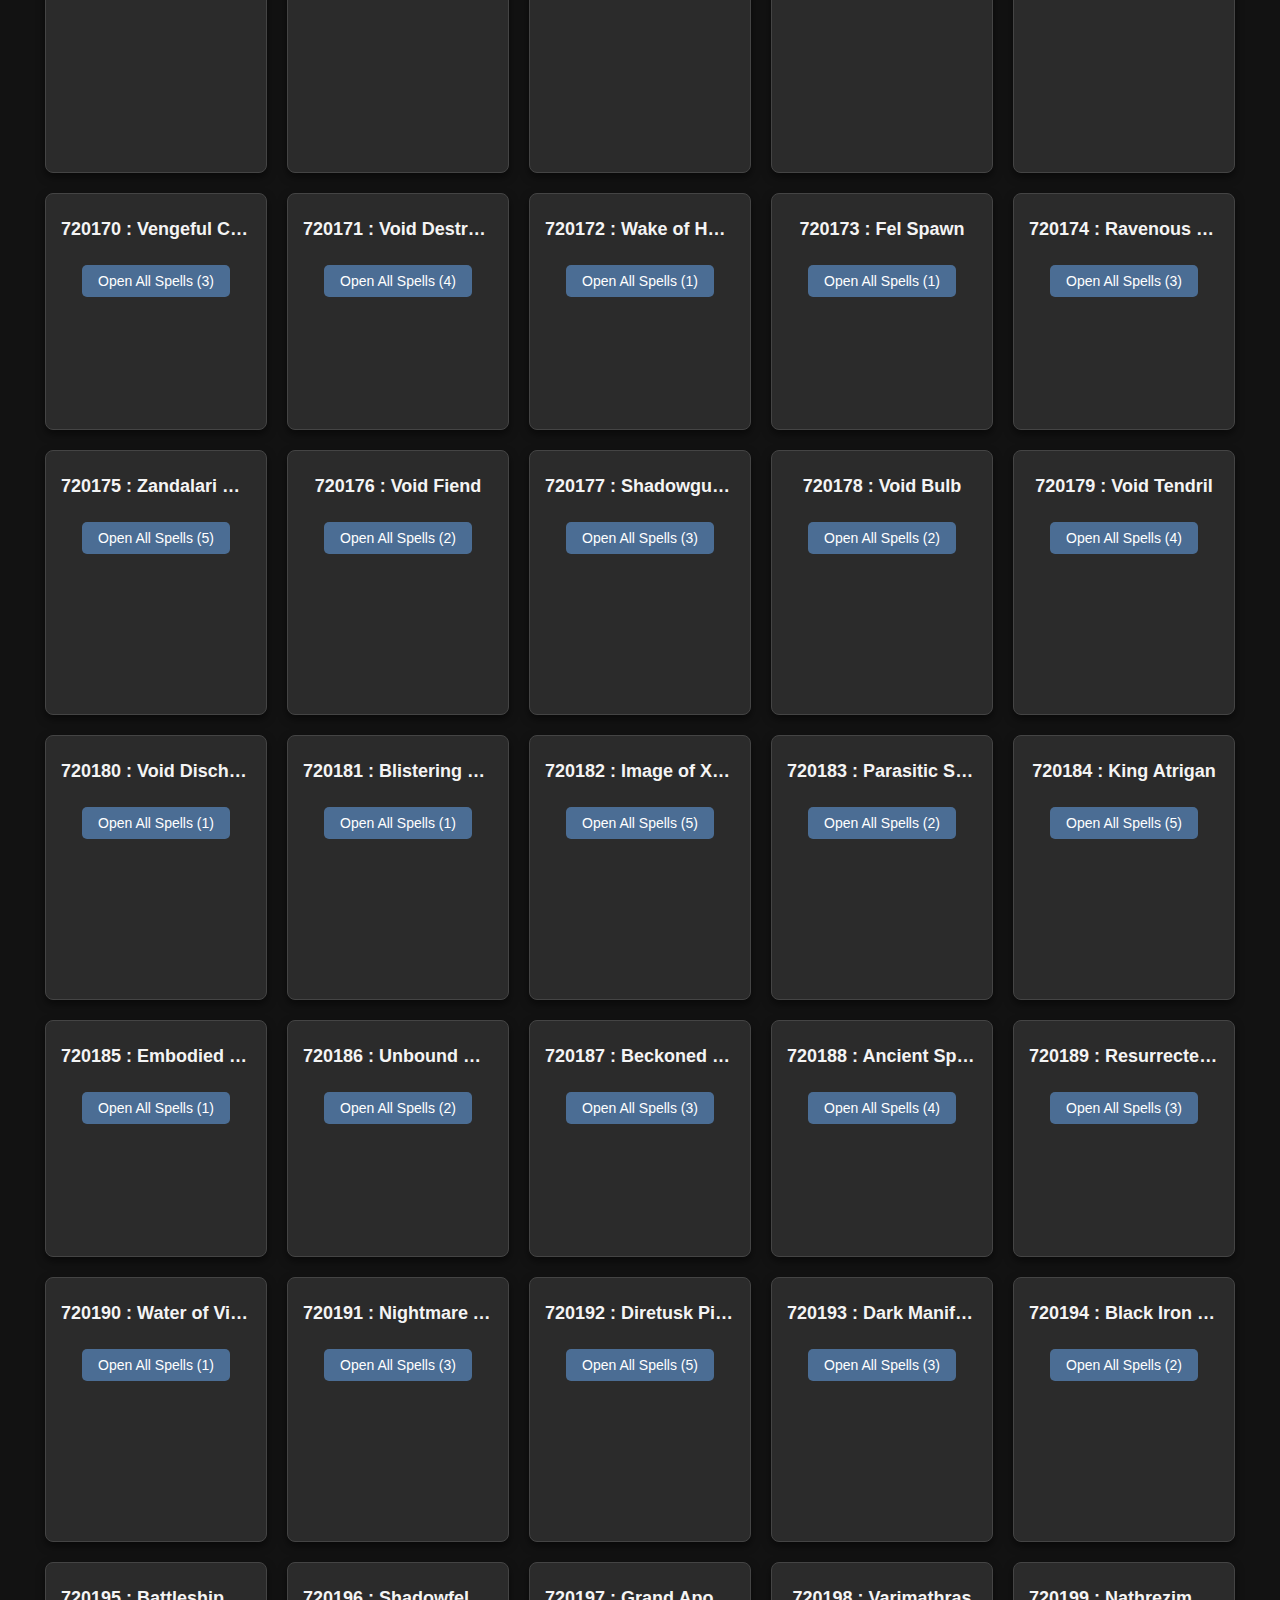
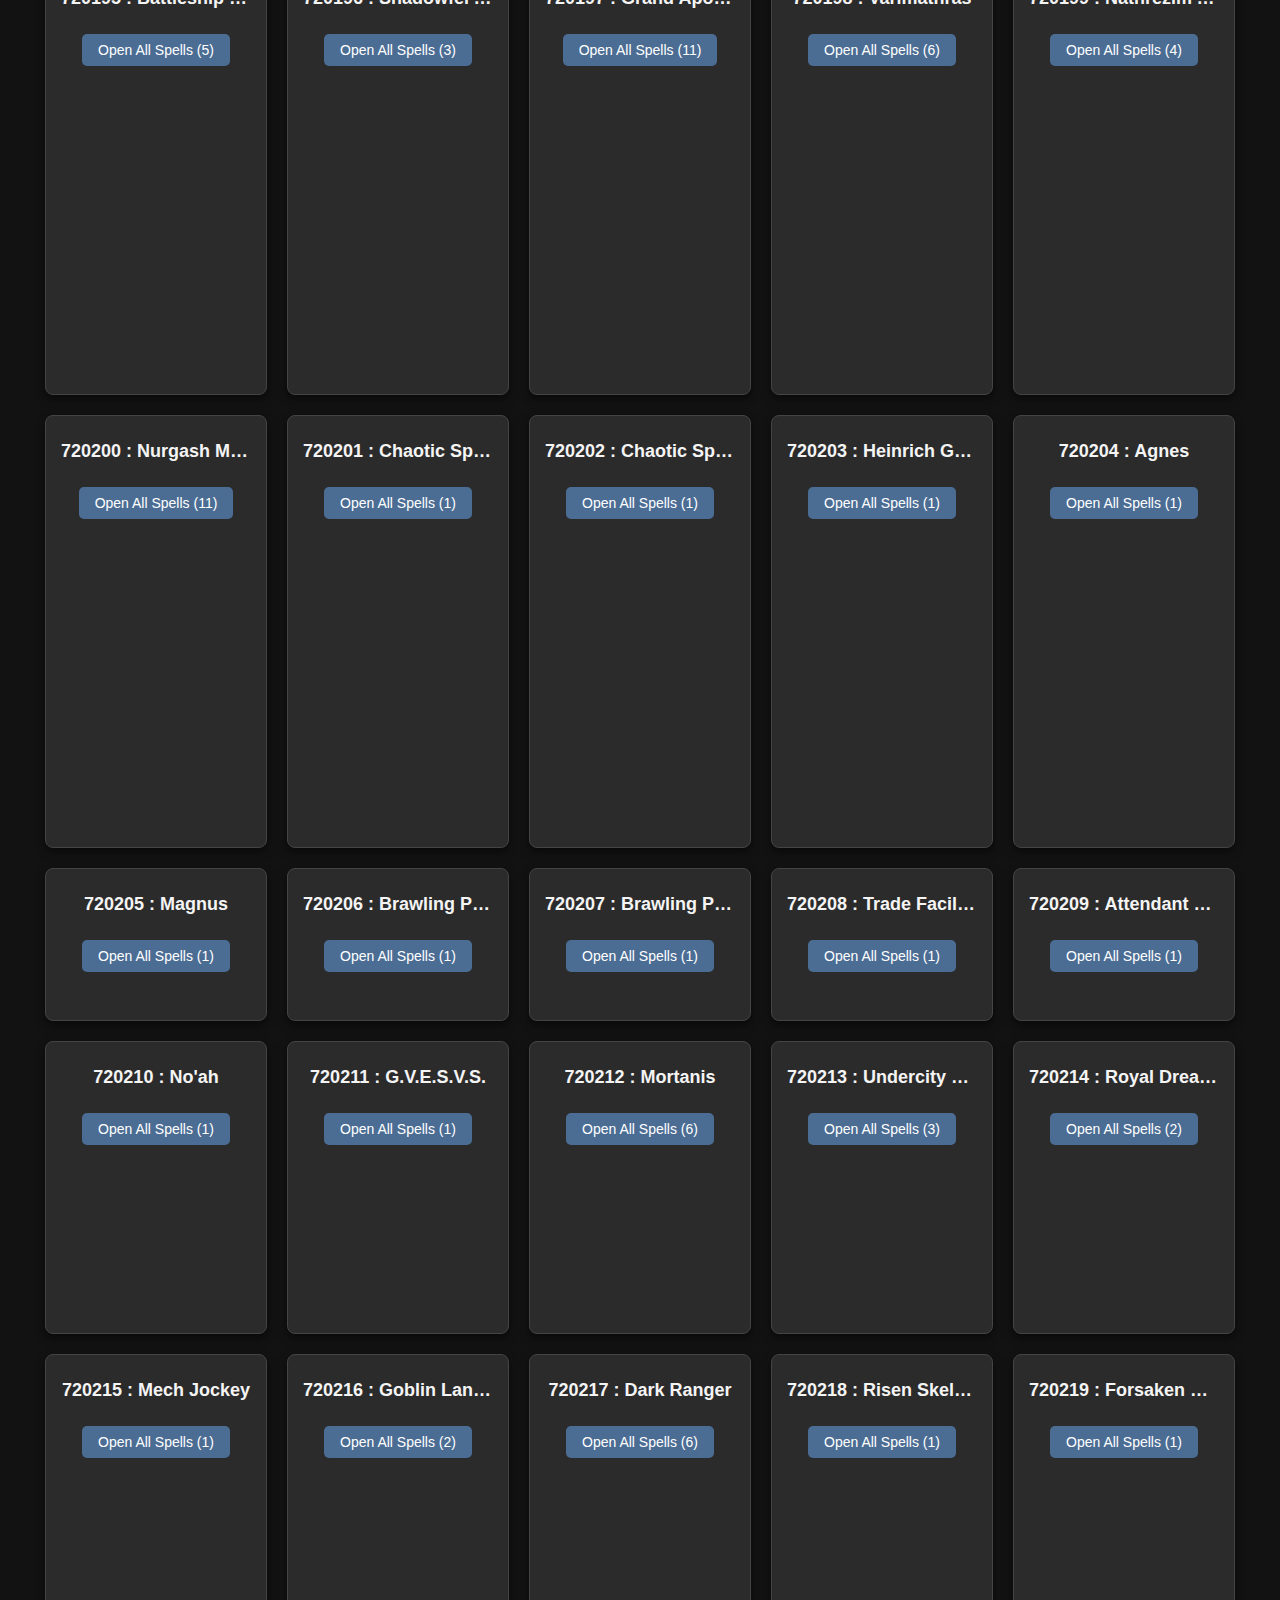
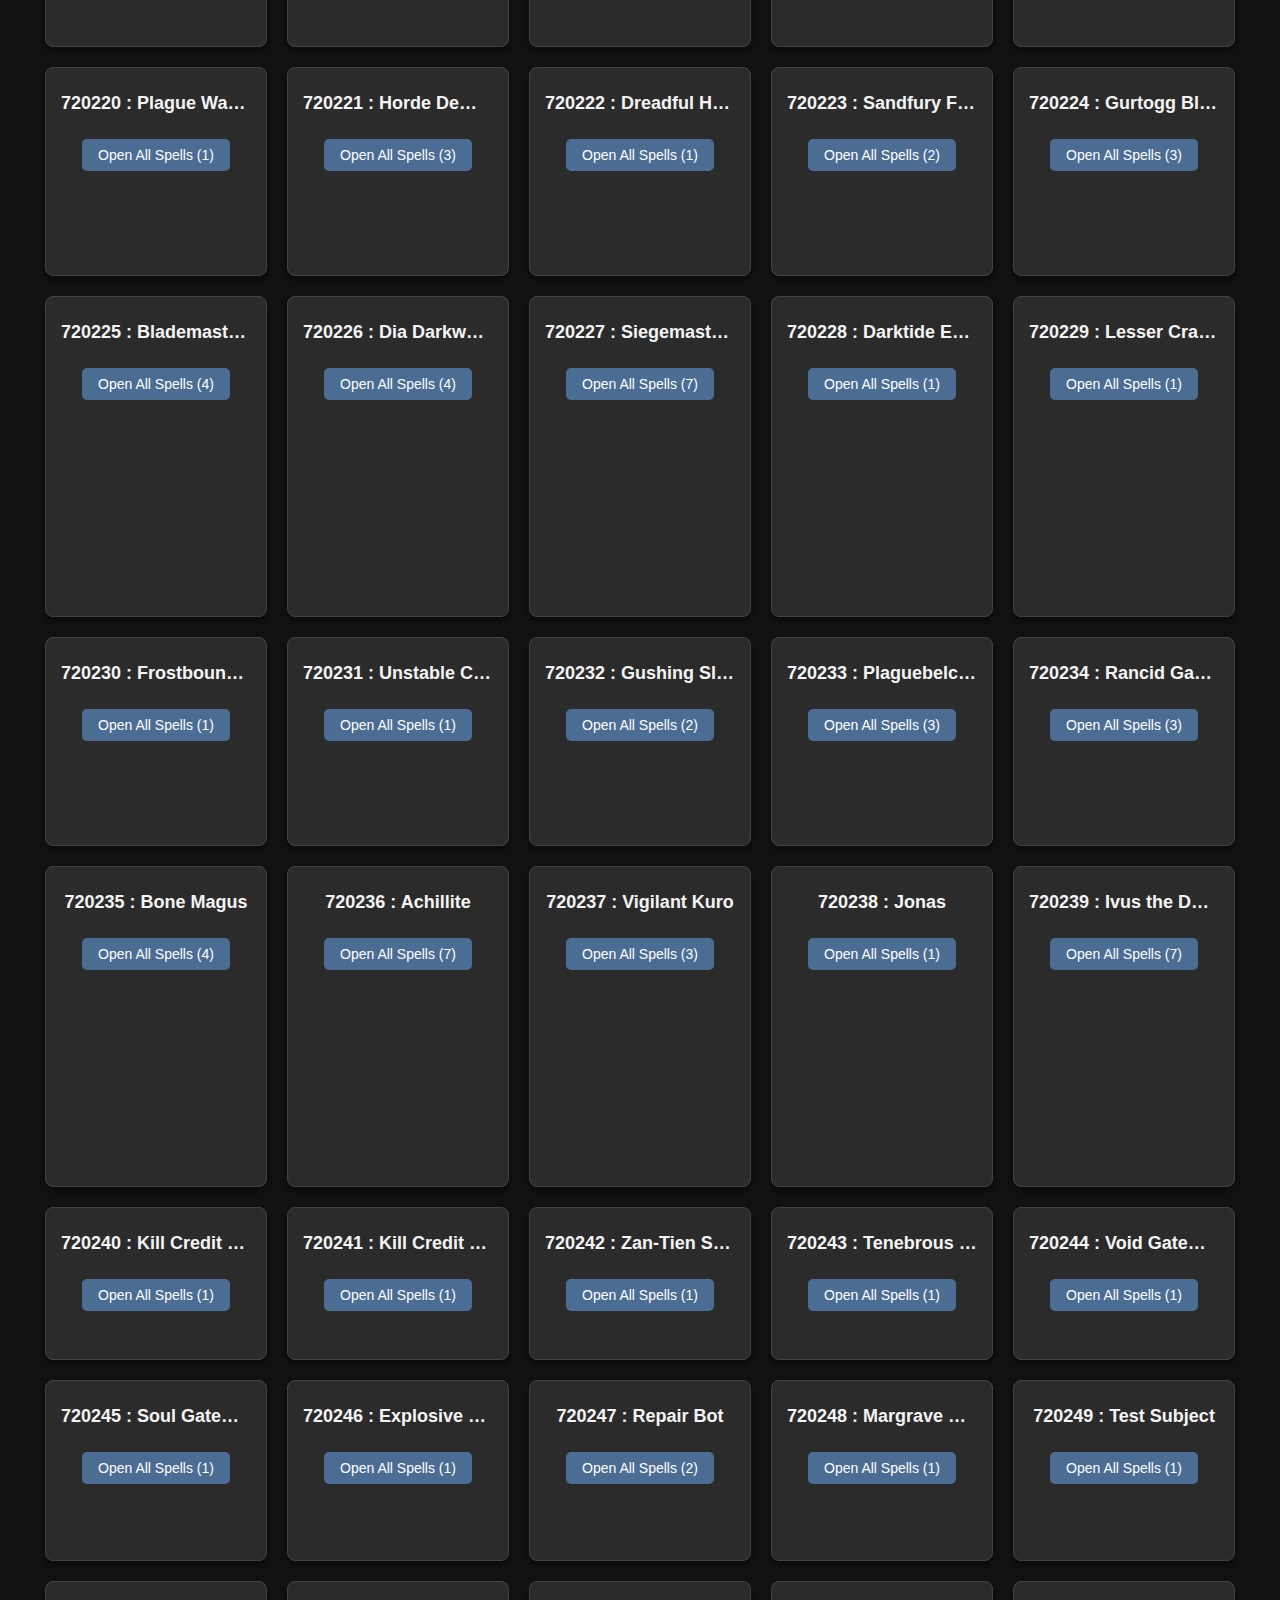
==== commit cc4ba922: "Add changelog, always one week behind" ====
--- a/EternalsDocumentation/eternals_documentation.html
+++ b/EternalsDocumentation/eternals_documentation.html
@@ -11,6 +11,7 @@
 <body>
     <header>
         <h1>Eternals Adventure Guide</h1>
+        <p id="last-updated"></p> <!-- Add a placeholder for the last updated date -->
         <input type="text" id="search" placeholder="Search creatures...">
     </header>
     <main id="creature-list">
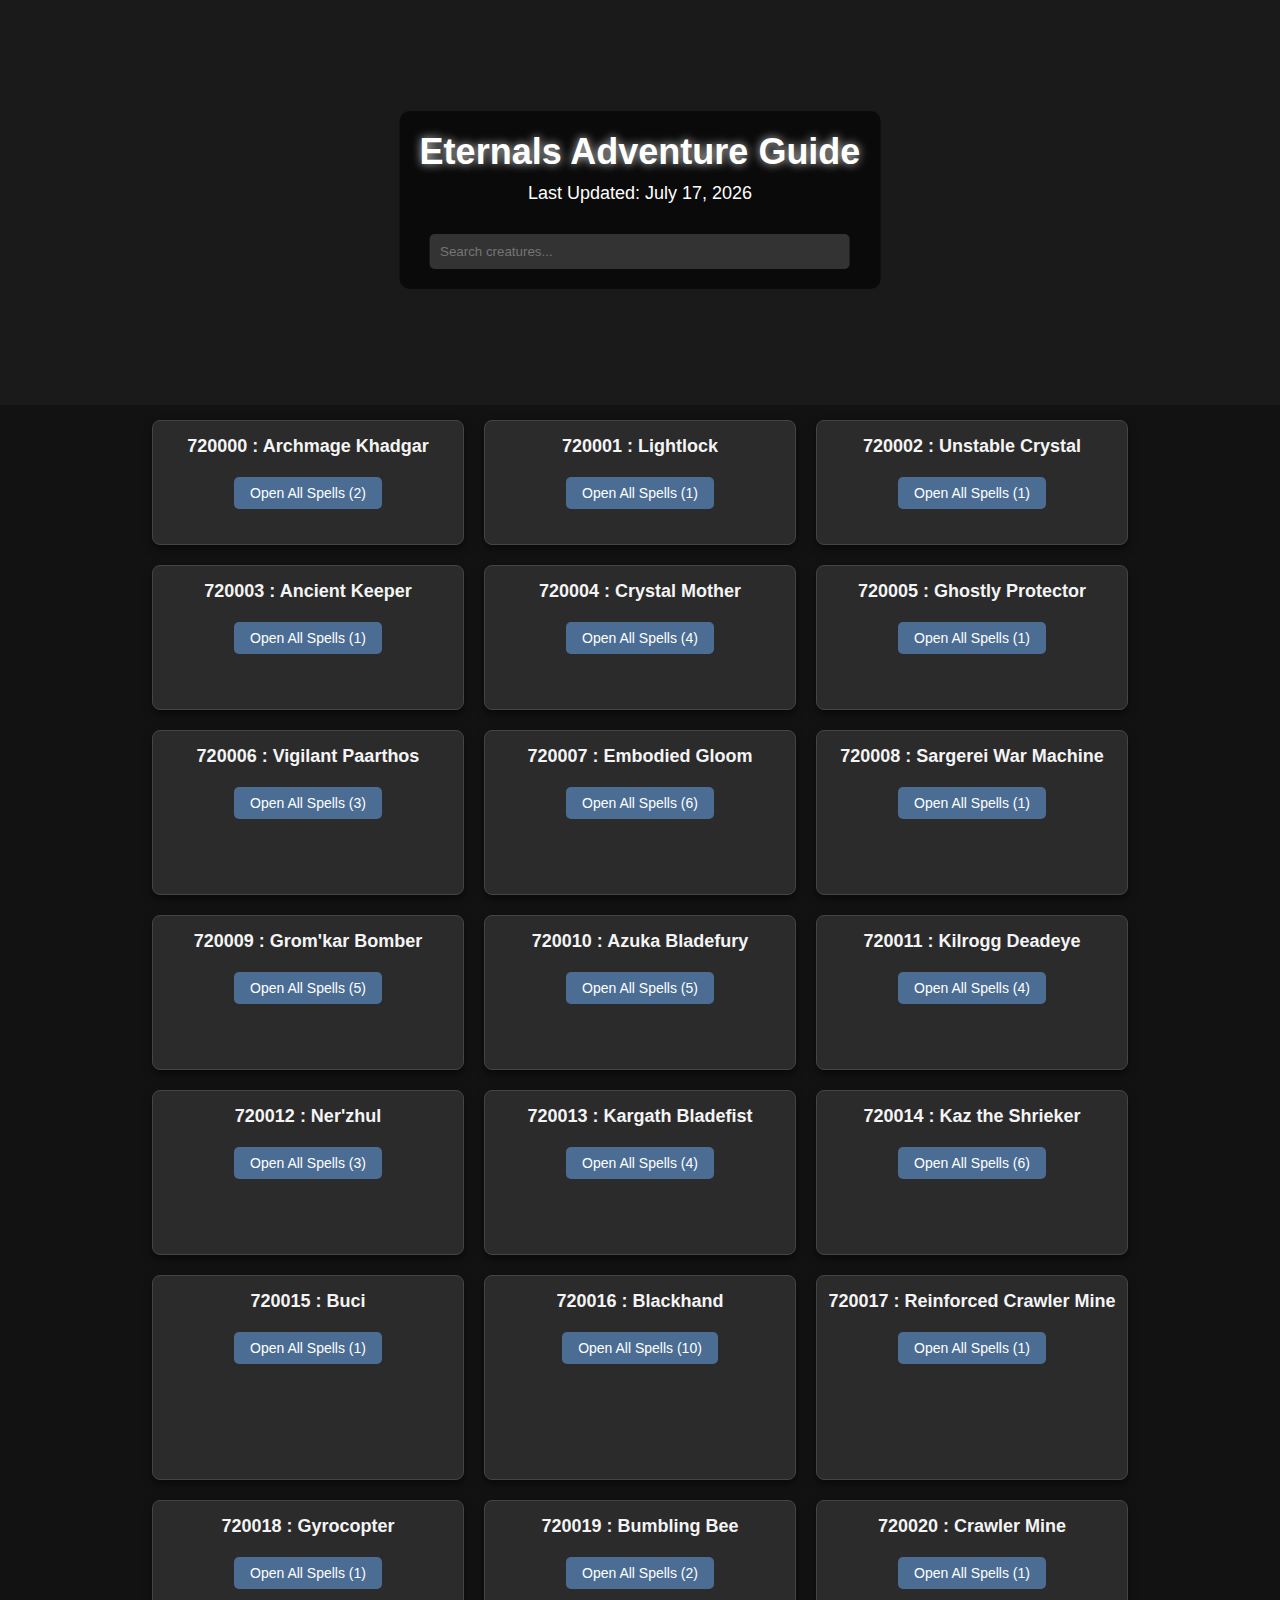
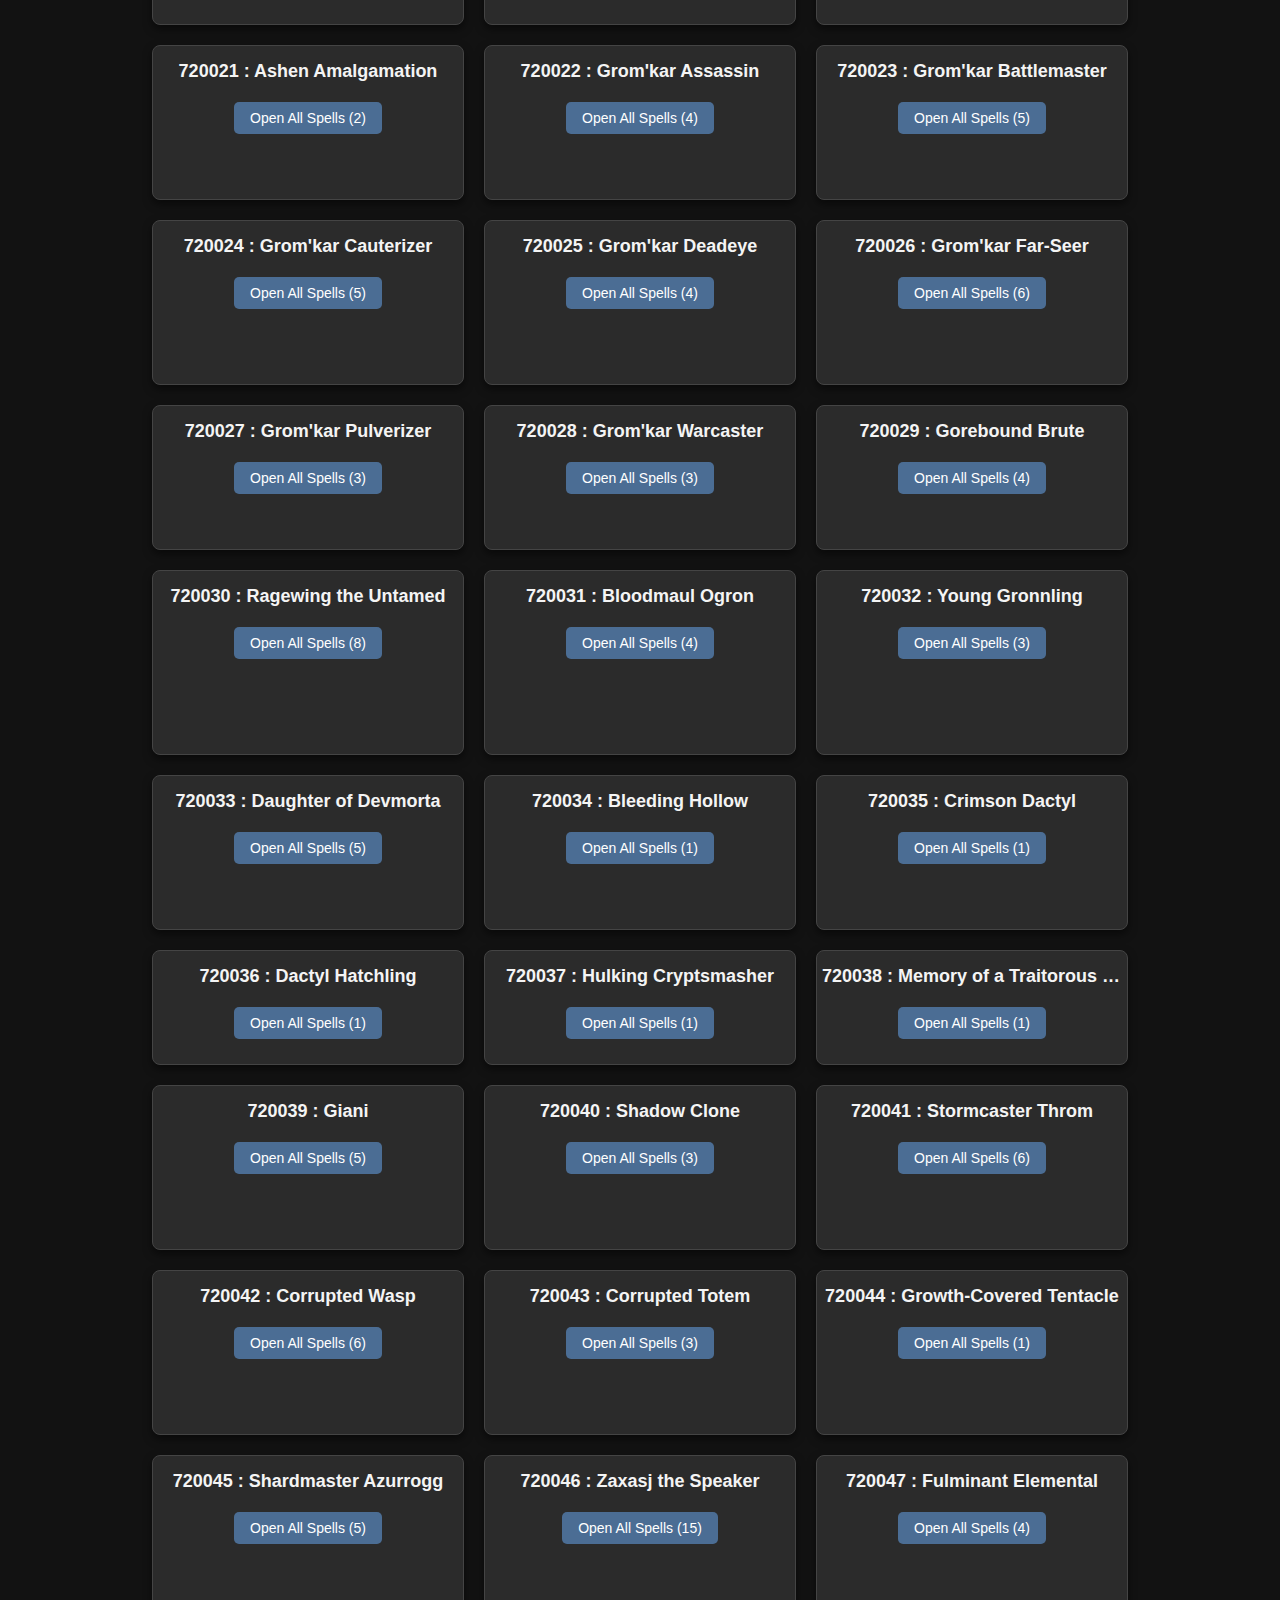
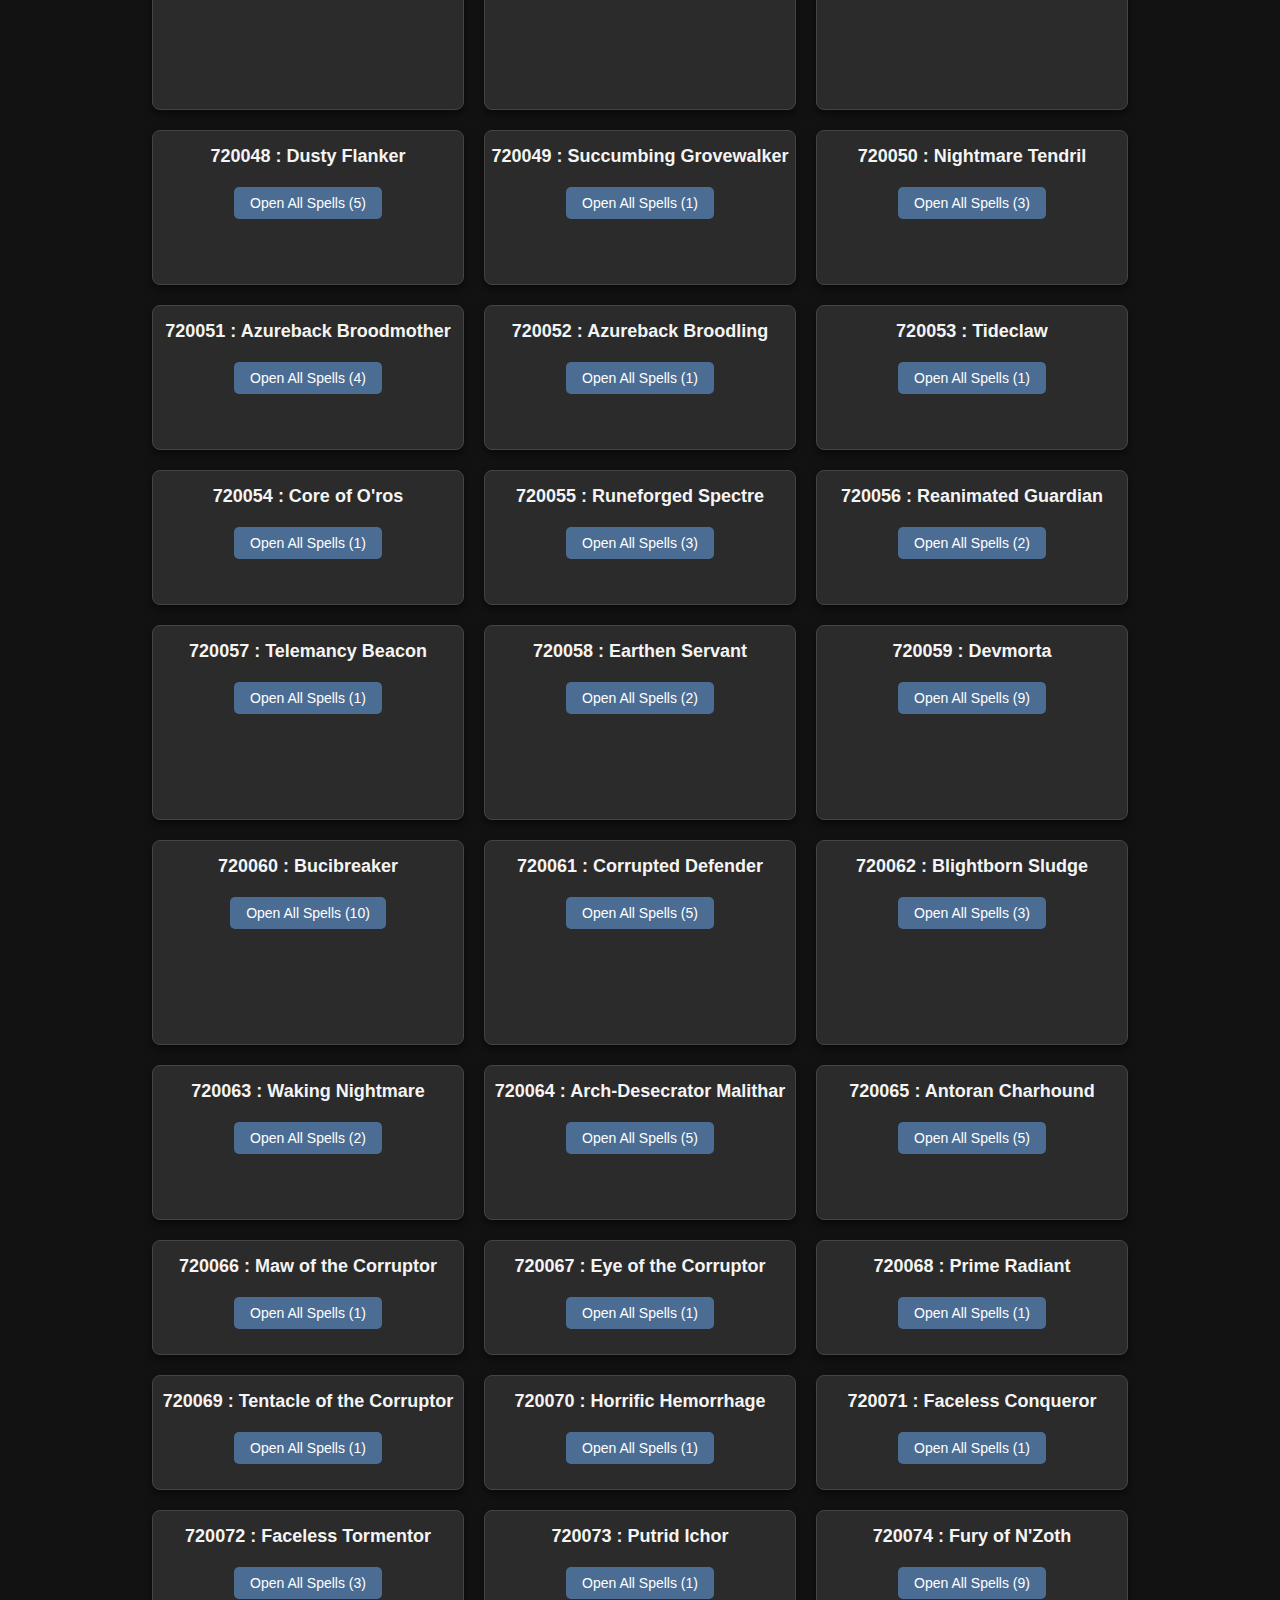
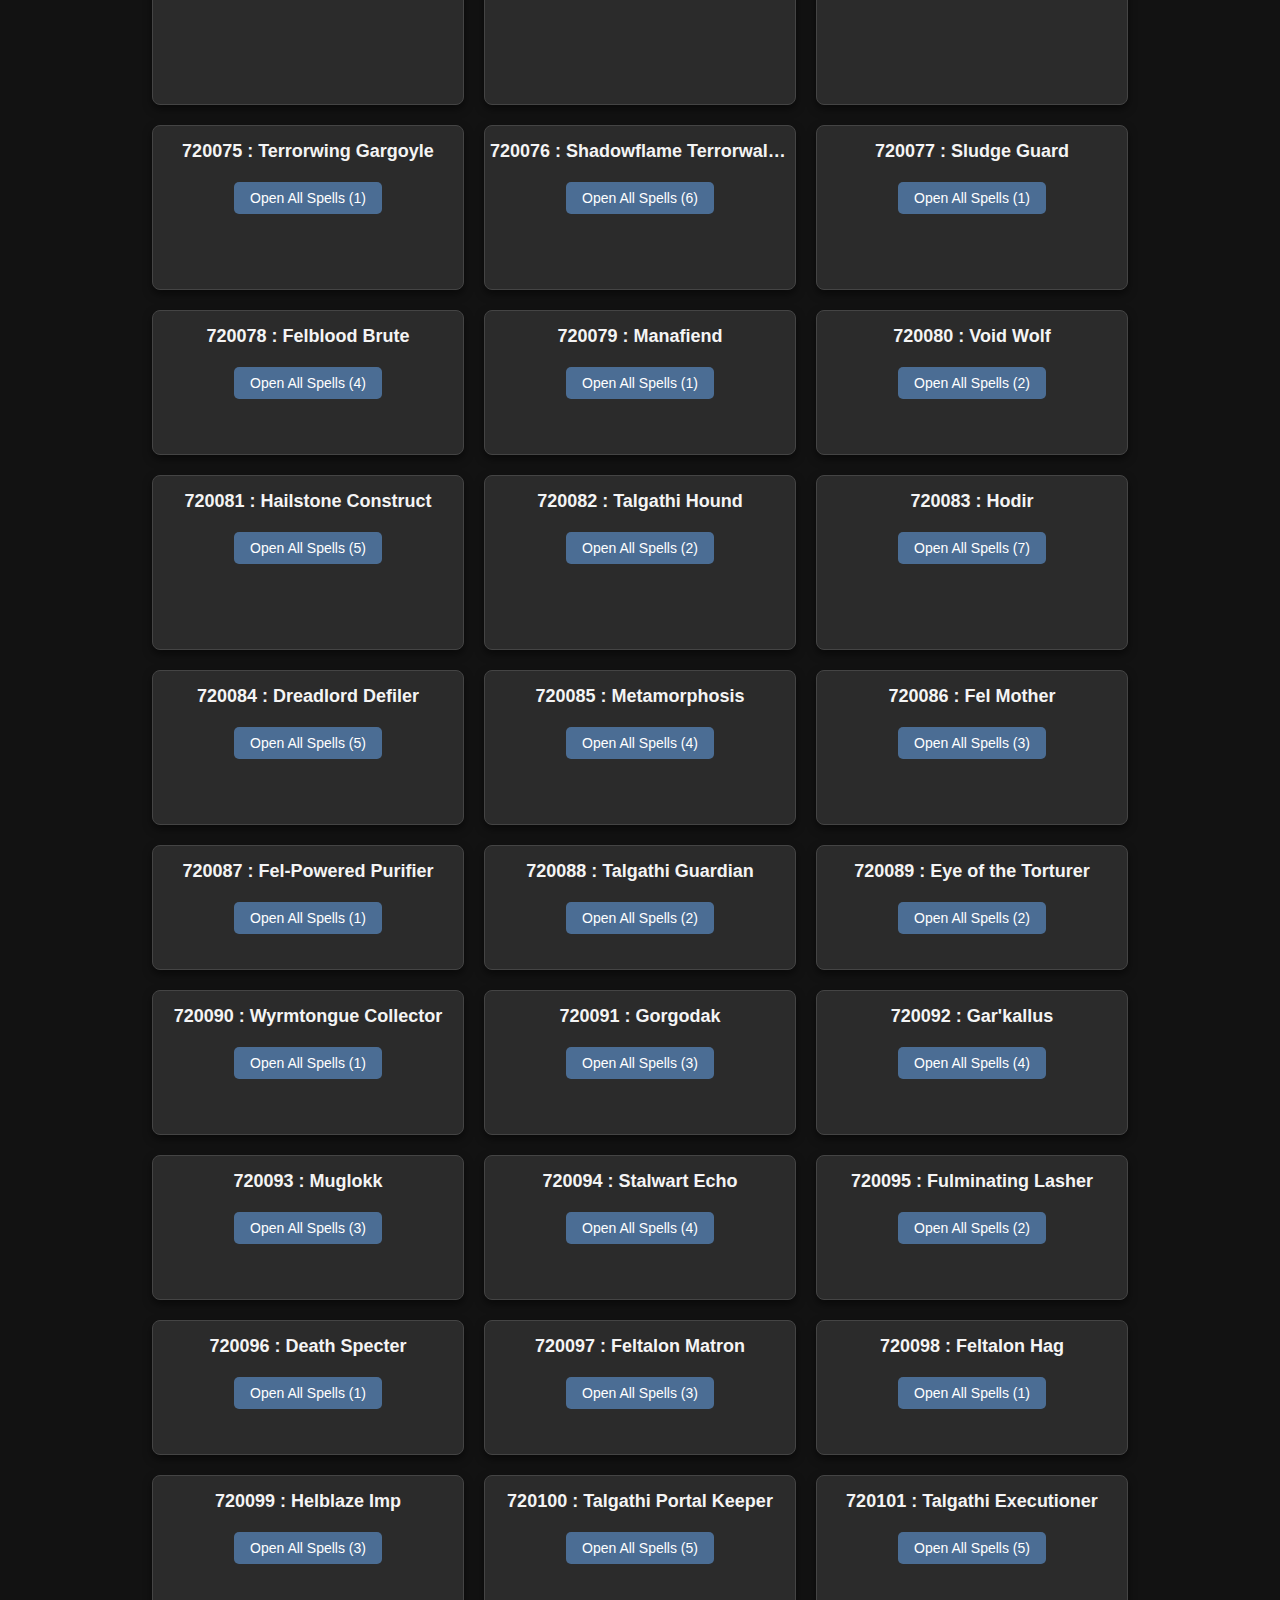
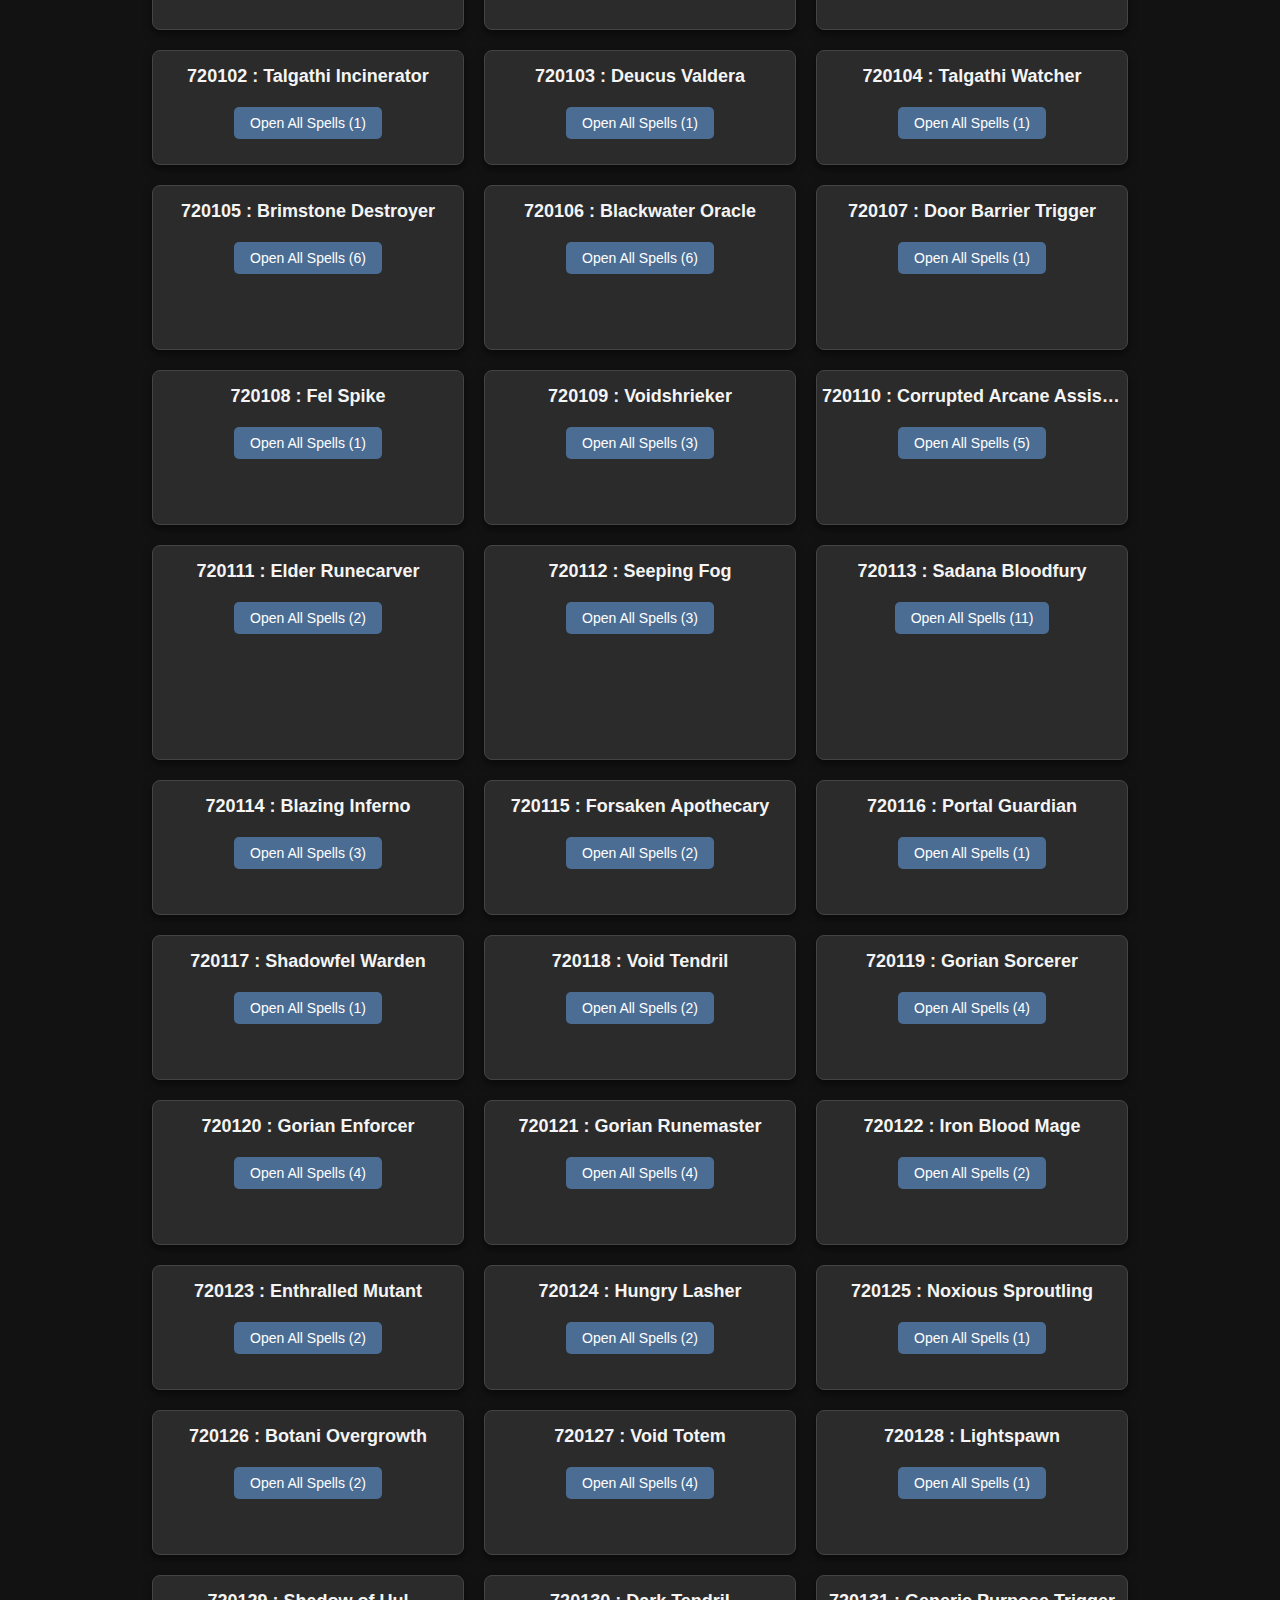
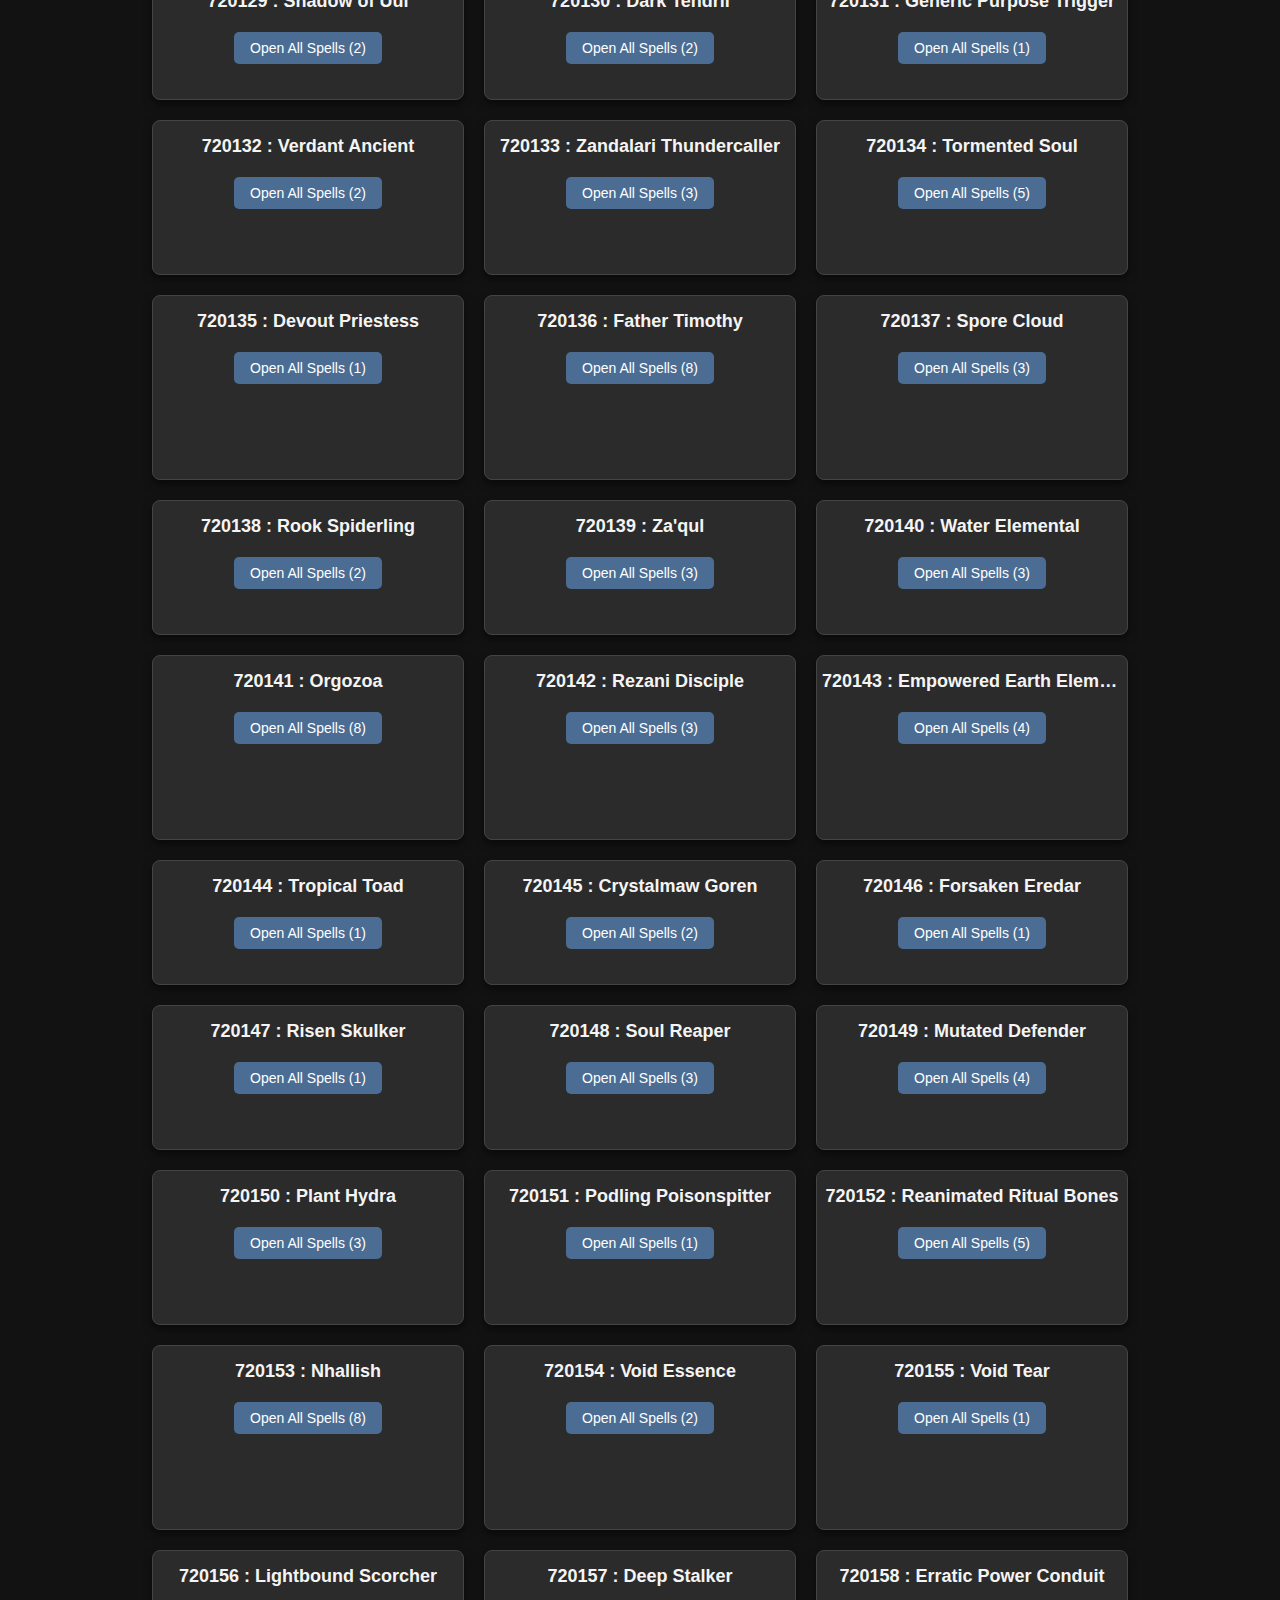
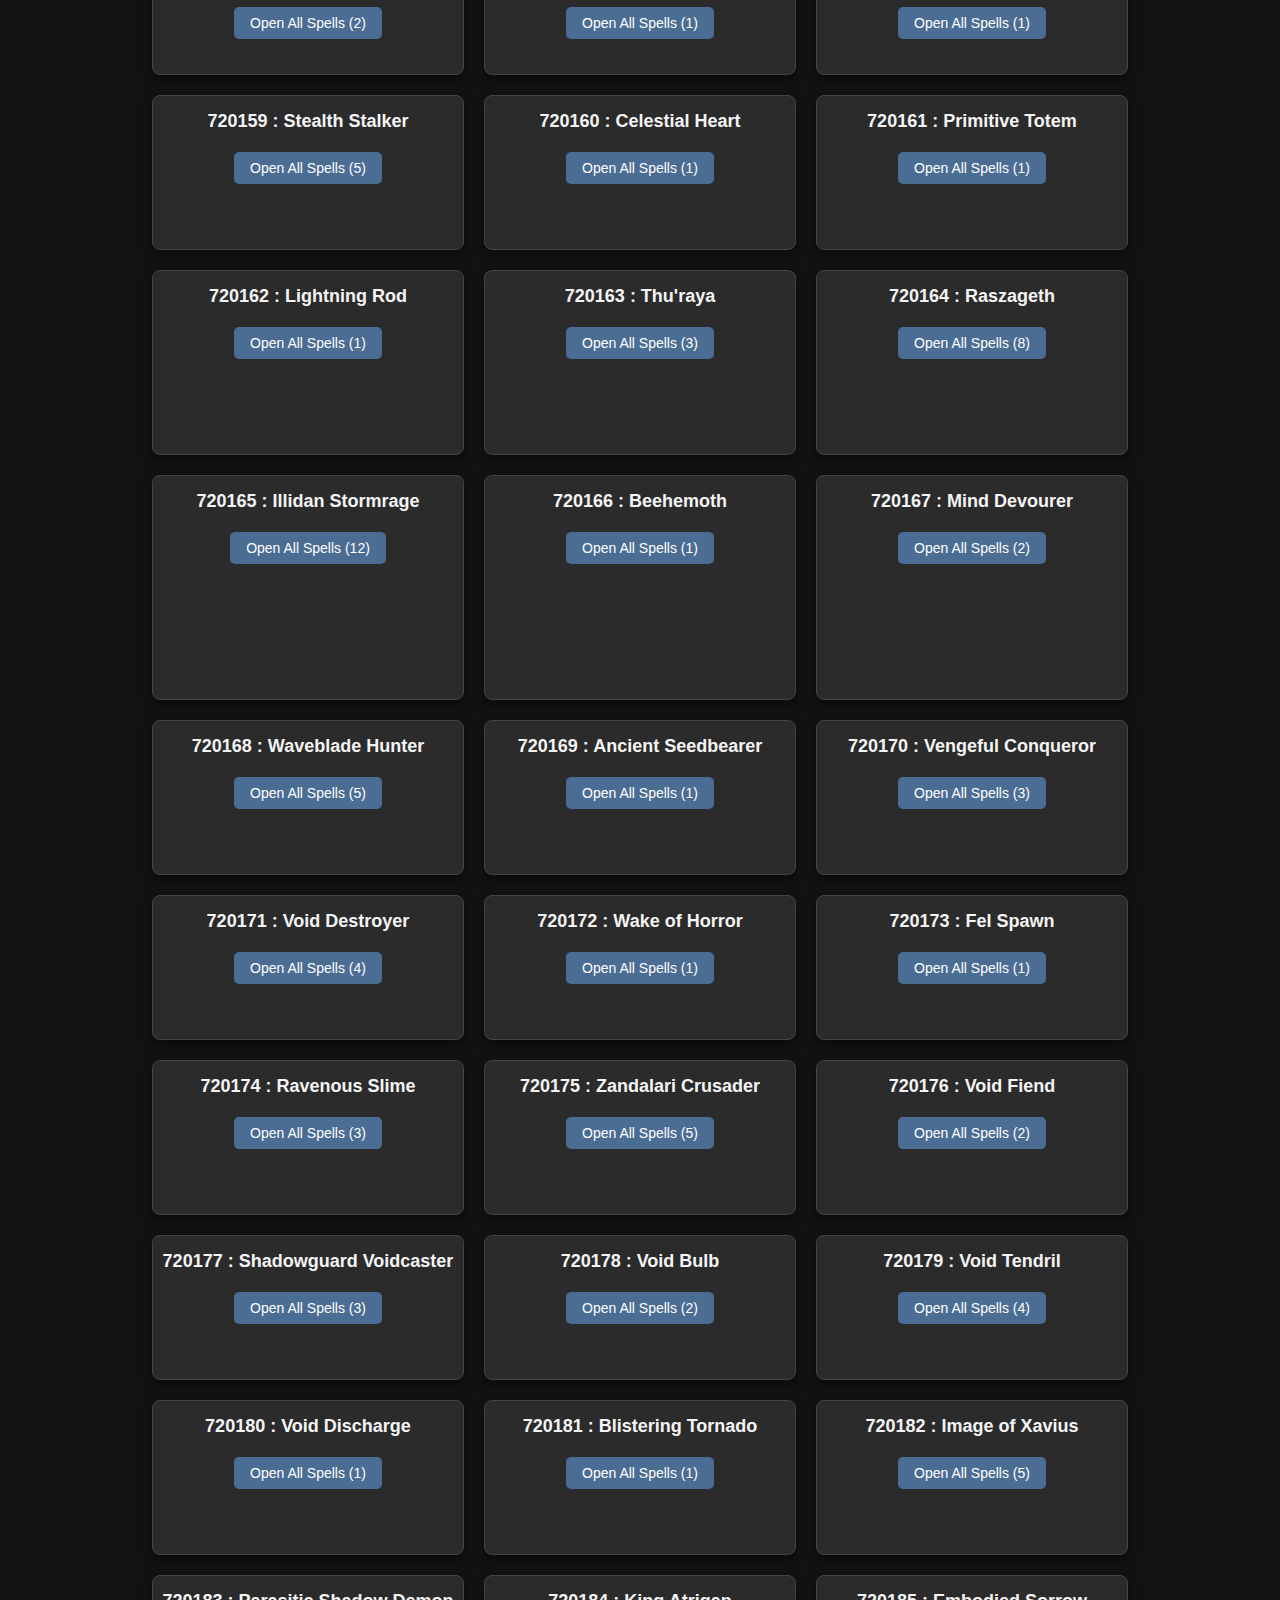
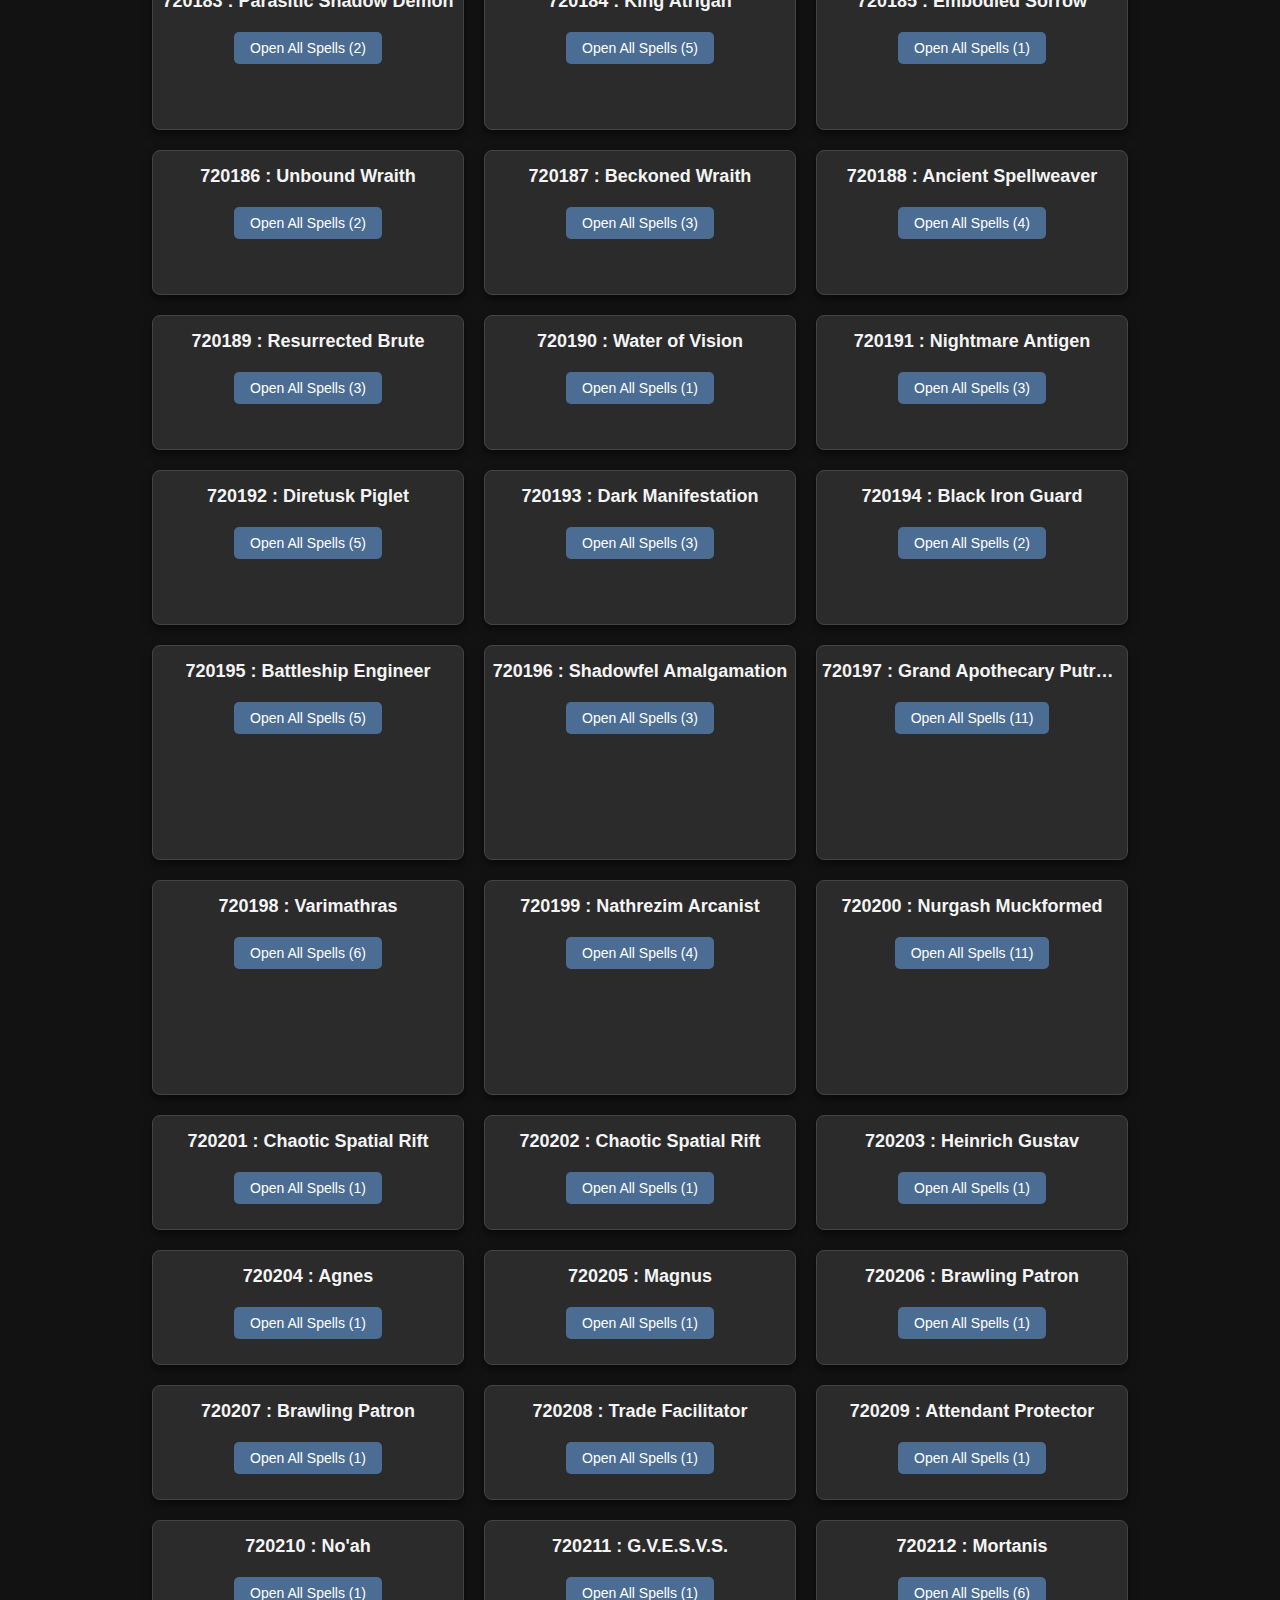
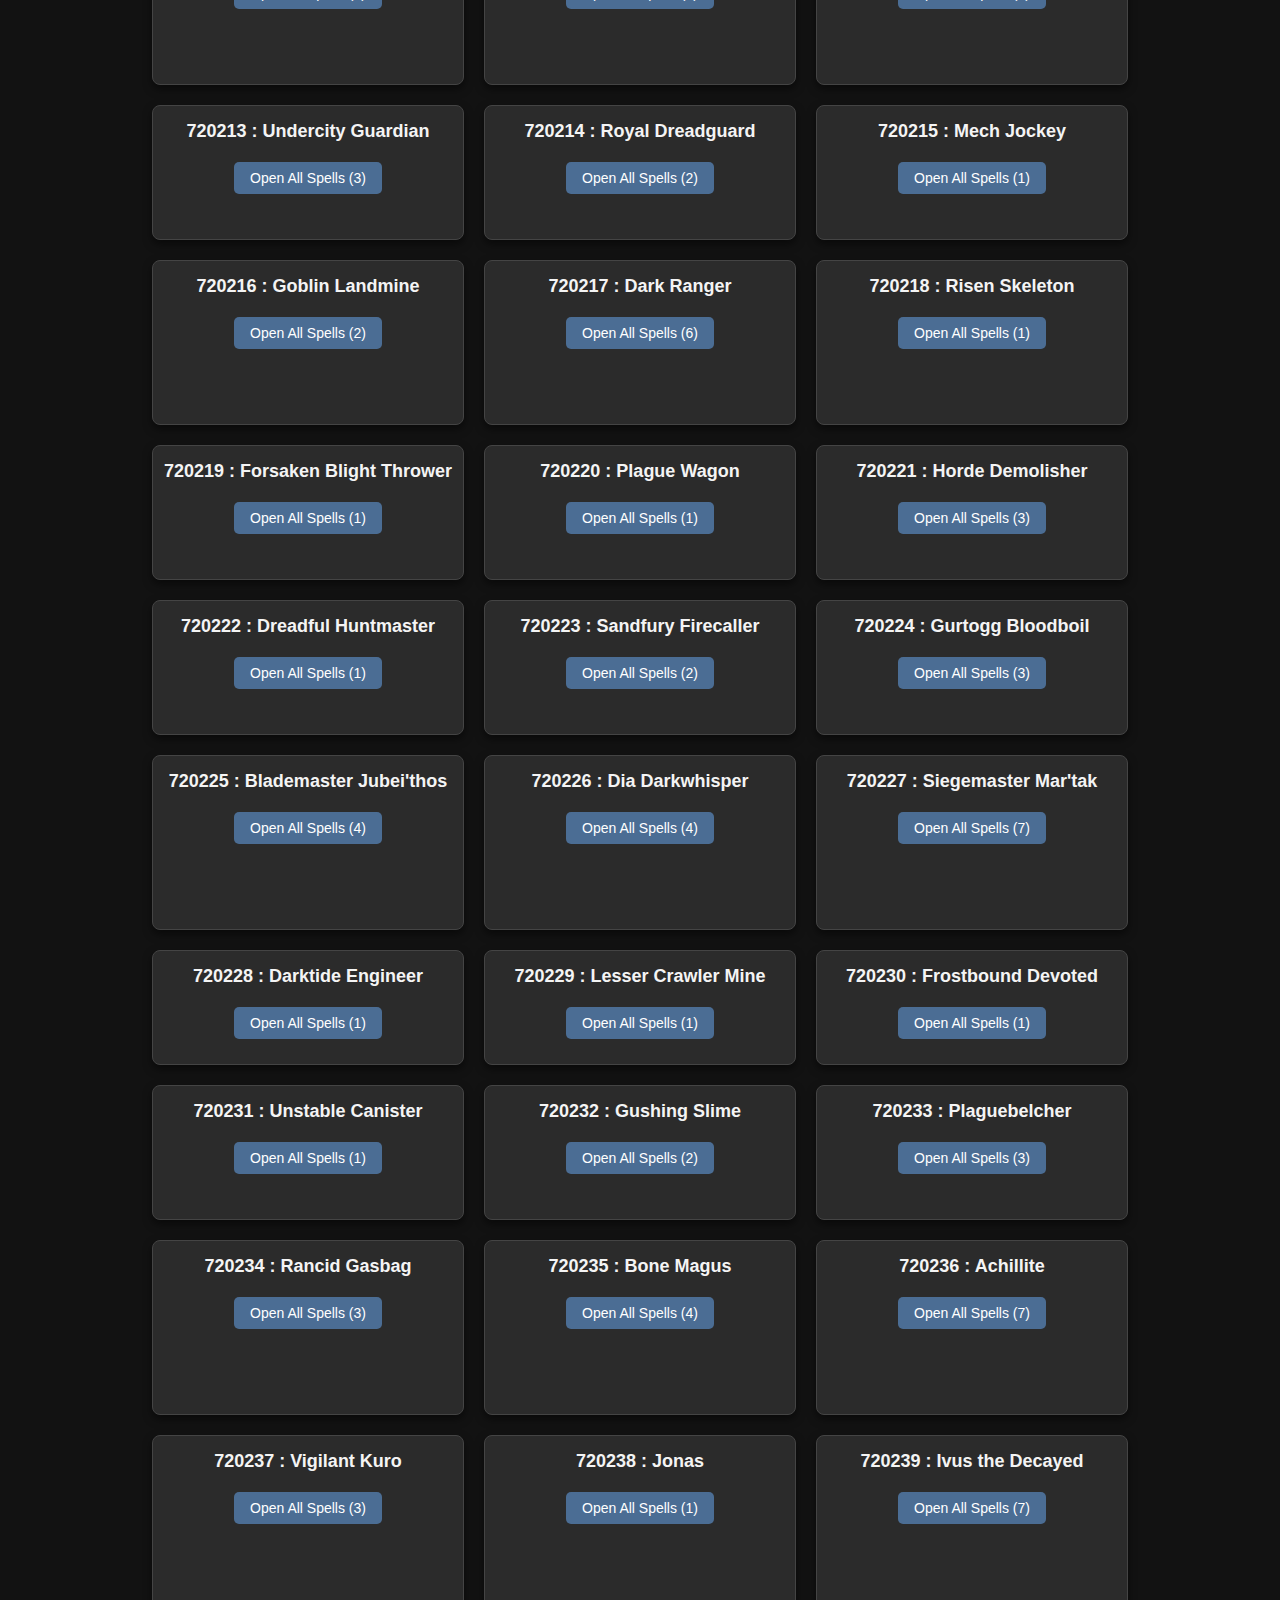
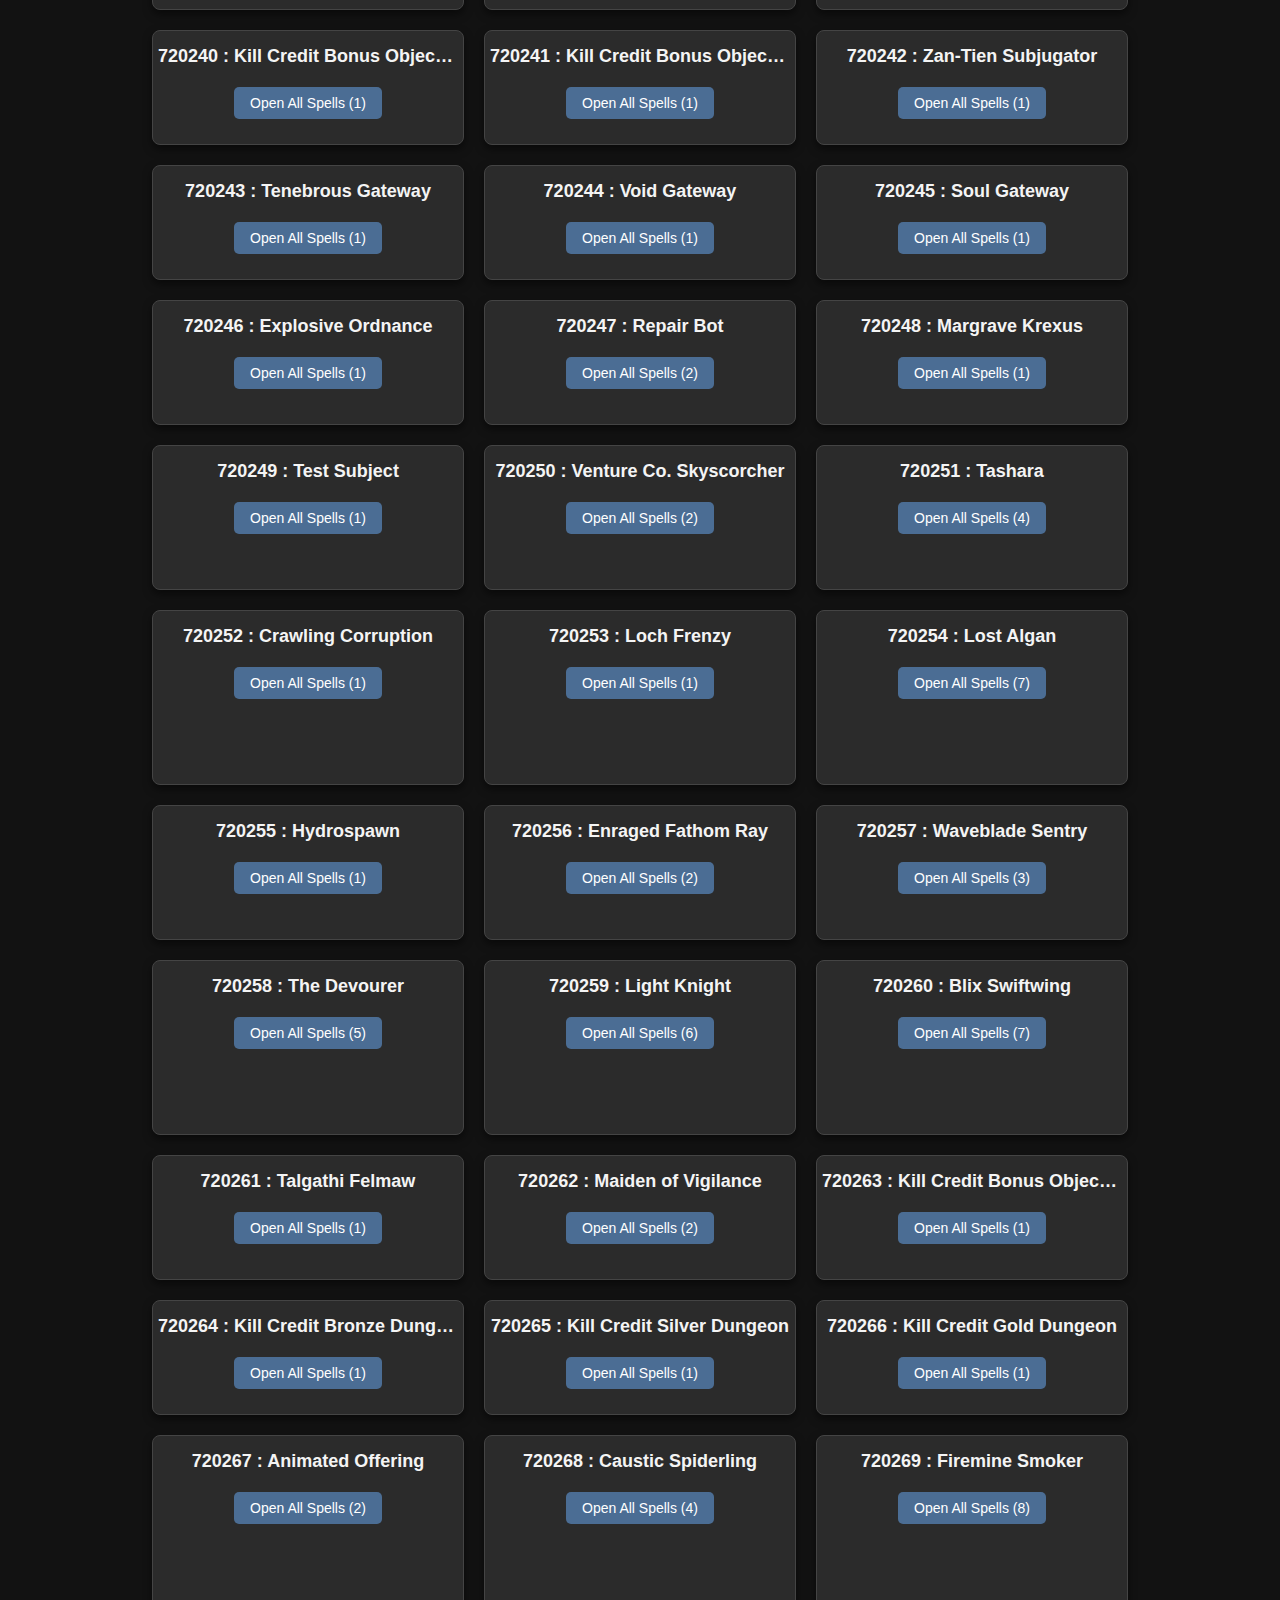
==== commit 25c8eae9: "Add background" ====
--- a/EternalsDocumentation/eternals_documentation.html
+++ b/EternalsDocumentation/eternals_documentation.html
@@ -10,12 +10,14 @@
 </head>
 <body>
     <header>
-        <h1>Eternals Adventure Guide</h1>
-        <p id="last-updated"></p> <!-- Add a placeholder for the last updated date -->
-        <input type="text" id="search" placeholder="Search creatures...">
+        <div class="header-content">
+            <h1>Eternals Adventure Guide</h1>
+            <p id="last-updated">Last Updated: November 2024</p>
+            <input type="text" id="search" placeholder="Search creatures...">
+        </div>
     </header>
     <main id="creature-list">
-        <!-- Creature entries will be dynamically rendered here -->
+        <!-- Creature entries dynamically rendered here -->
     </main>
     <script src="eternals_documentation.js"></script>
 </body>
--- a/EternalsDocumentation/eternals_documentation.css
+++ b/EternalsDocumentation/eternals_documentation.css
@@ -1,54 +1,90 @@
+/* General body styling */
 body {
     font-family: Arial, sans-serif;
     margin: 0;
     padding: 0;
-    background-color: #1a1a1a; /* Dark background for the body */
-    color: #e0e0e0; /* Light gray text color for readability */
+    background-color: #1a1a1a;
+    color: #e0e0e0;
 }
 
+/* Header styling */
 header {
-    background-color: #2e3b4e; /* Keep the same dark blue for header */
+    position: relative; /* Use relative positioning to keep header structure intact */
+    width: 100%;
+    height: 400px; /* Adjust the height of the header */
+    background-image: url('https://gamingcy.com/wp-content/uploads/2023/09/Tazavesh.jpg'); /* Set your background image */
+    background-size: cover; /* Ensure the image covers the entire header */
+    background-position: top 30%; /* Show the top 70% of the image */
+    background-position: center center; /* Center the image */
+    background-repeat: no-repeat; /* Prevent image from repeating */
+    background-attachment: flex; /* Fix the background image as you scroll */
+    z-index: 1000; /* Ensure it sits above content */
+}
+
+/* Content inside the header */
+.header-content {
+    position: absolute; /* Position content inside the header */
+    top: 50%;
+    left: 50%;
+    transform: translate(-50%, -50%); /* Center content vertically and horizontally */
     color: white;
-    padding: 10px;
     text-align: center;
-    border-bottom: 2px solid #444; /* Dark border for separation */
+    padding: 20px; /* Add padding to create some margin around the content */
+    background-color: rgba(0, 0, 0, 0.6); /* Semi-transparent background for text readability */
+    border-radius: 10px; /* Rounded corners for the header content */
+    max-width: 90%; /* Limit the content width */
+}
+
+header h1 {
+    font-size: 36px;
+    margin: 0;
+    font-weight: bold;
+    text-shadow: 0 0 10px rgba(255, 255, 255, 0.8);
+}
+
+#last-updated {
+    font-size: 18px;
+    margin: 10px 0;
 }
 
 header input {
-    margin-top: 10px;
-    padding: 5px;
+    margin-top: 20px;
+    padding: 10px;
     width: 100%;
-    max-width: 400px; /* Limit the width of the input field */
+    max-width: 400px;
     border: none;
     border-radius: 5px;
-    background-color: #333; /* Dark background for the input */
-    color: white; /* White text in the input */
+    background-color: #333;
+    color: white;
 }
 
+/* Main content styling */
 main {
     display: flex;
     flex-wrap: wrap;
     justify-content: center;
-    padding: 10px;
-    background-color: #121212; /* Dark background for the main area */
+    padding: 5px 10px;
+    background-color: #121212;
+    margin-top: 5px; /* Push content below the fixed header */
 }
 
+/* Card style for individual items */
 .card {
-    background: #2b2b2b; /* Slightly lighter dark background for cards */
+    background: #2b2b2b;
     border-radius: 8px;
-    box-shadow: 0 4px 8px rgba(0, 0, 0, 0.5); /* Darker shadow for depth */
+    box-shadow: 0 4px 8px rgba(0, 0, 0, 0.5);
     margin: 10px;
-    width: 200px;
-    padding: 10px;
+    width: 300px;
+    padding: 5px;
     text-align: center;
     transition: transform 0.2s;
-    overflow: hidden; /* Prevents overflow within the card */
-    border: 1px solid #444; /* Dark border for card */
+    overflow: hidden;
+    border: 1px solid #444;
 }
 
 .card:hover {
     transform: scale(1.05);
-    box-shadow: 0 4px 12px rgba(0, 0, 0, 0.7); /* Darker shadow on hover */
+    box-shadow: 0 4px 12px rgba(0, 0, 0, 0.7);
 }
 
 .card h2 {
@@ -57,59 +93,39 @@
     overflow: hidden;
     text-overflow: ellipsis;
     white-space: nowrap;
-    color: #f4f4f4; /* Light color for headings */
-    transition: transform 0.3s ease, color 0.3s ease, background-color 0.3s ease, box-shadow 0.3s ease;
-    padding: 5px; /* Add some padding for the expanded effect */
-    position: relative; /* Allows positioning of shadow on hover */
-    text-align: center; /* Center the heading text */
+    color: #f4f4f4;
+    transition: transform 0.3s ease, color 0.3s ease, background-color 0.3s ease;
 }
 
 .card h2:hover {
-    transform: scale(1.2); /* Make the name bigger */
-    color: #ffffff; /* Change the text color to white */
-    background-color: rgba(0, 0, 0, 0.7); /* Dark background for better contrast */
-    box-shadow: 0 4px 8px rgba(0, 0, 0, 0.5); /* Shadow to give a "pop" effect */
-    white-space: normal; /* Allow the name to wrap and show the full name */
-    overflow: visible; /* Allow the full text to be visible */
-    max-width: none; /* Remove any width constraint when hovering */
+    transform: scale(1.2);
+    color: #ffffff;
+    background-color: rgba(0, 0, 0, 0.7);
 }
 
 .card .abilities {
     margin-top: 10px;
     display: flex;
+    text-align: left;
     flex-direction: column;
     justify-content: flex-start;
-    padding-right: 10px; /* Add some padding for scroll */
-    background-color: #2b2b2b; /* Ensure the background color matches the card */
+    padding-right: 10px;
+    background-color: #2b2b2b;
 }
 
 .card .abilities a {
-    display: flex;
-    align-items: center; /* Align icon and name in one row */
     margin: 5px 0;
     text-decoration: none;
-    color: #9db6d1; /* Faded blue color for links */
+    color: #9db6d1;
     font-weight: bold;
-    white-space: nowrap; /* Prevents text from wrapping */
-    overflow: hidden; /* Hide overflowing text */
-    text-overflow: ellipsis; /* Show "..." if text overflows */
-    max-width: 100%; /* Ensure link does not exceed card width */
 }
 
 .card .abilities a:hover {
-    color: #e2b97f; /* Goldish color on hover for emphasis */
-}
-
-.card .abilities .spell-icon {
-    display: inline-block;
-    width: 18px; /* Adjust size to be smaller */
-    height: 18px; /* Adjust size to be smaller */
-    margin-right: 5px;
-    vertical-align: middle; /* Aligns the icon with the text */
+    color: #e2b97f;
 }
 
 .card .open-spells-btn {
-    background-color: #4b6d94; /* Blue color for the button */
+    background-color: #4b6d94;
     color: white;
     border: none;
     padding: 8px 16px;
@@ -117,13 +133,12 @@
     margin-top: 10px;
     cursor: pointer;
     font-size: 14px;
-    transition: background-color 0.3s ease;
 }
 
 .card .open-spells-btn:hover {
-    background-color: #5a80a3; /* Lighter blue for hover effect */
+    background-color: #5a80a3;
 }
 
 .card .open-spells-btn:focus {
-    outline: none; /* Remove default focus outline */
+    outline: none;
 }
